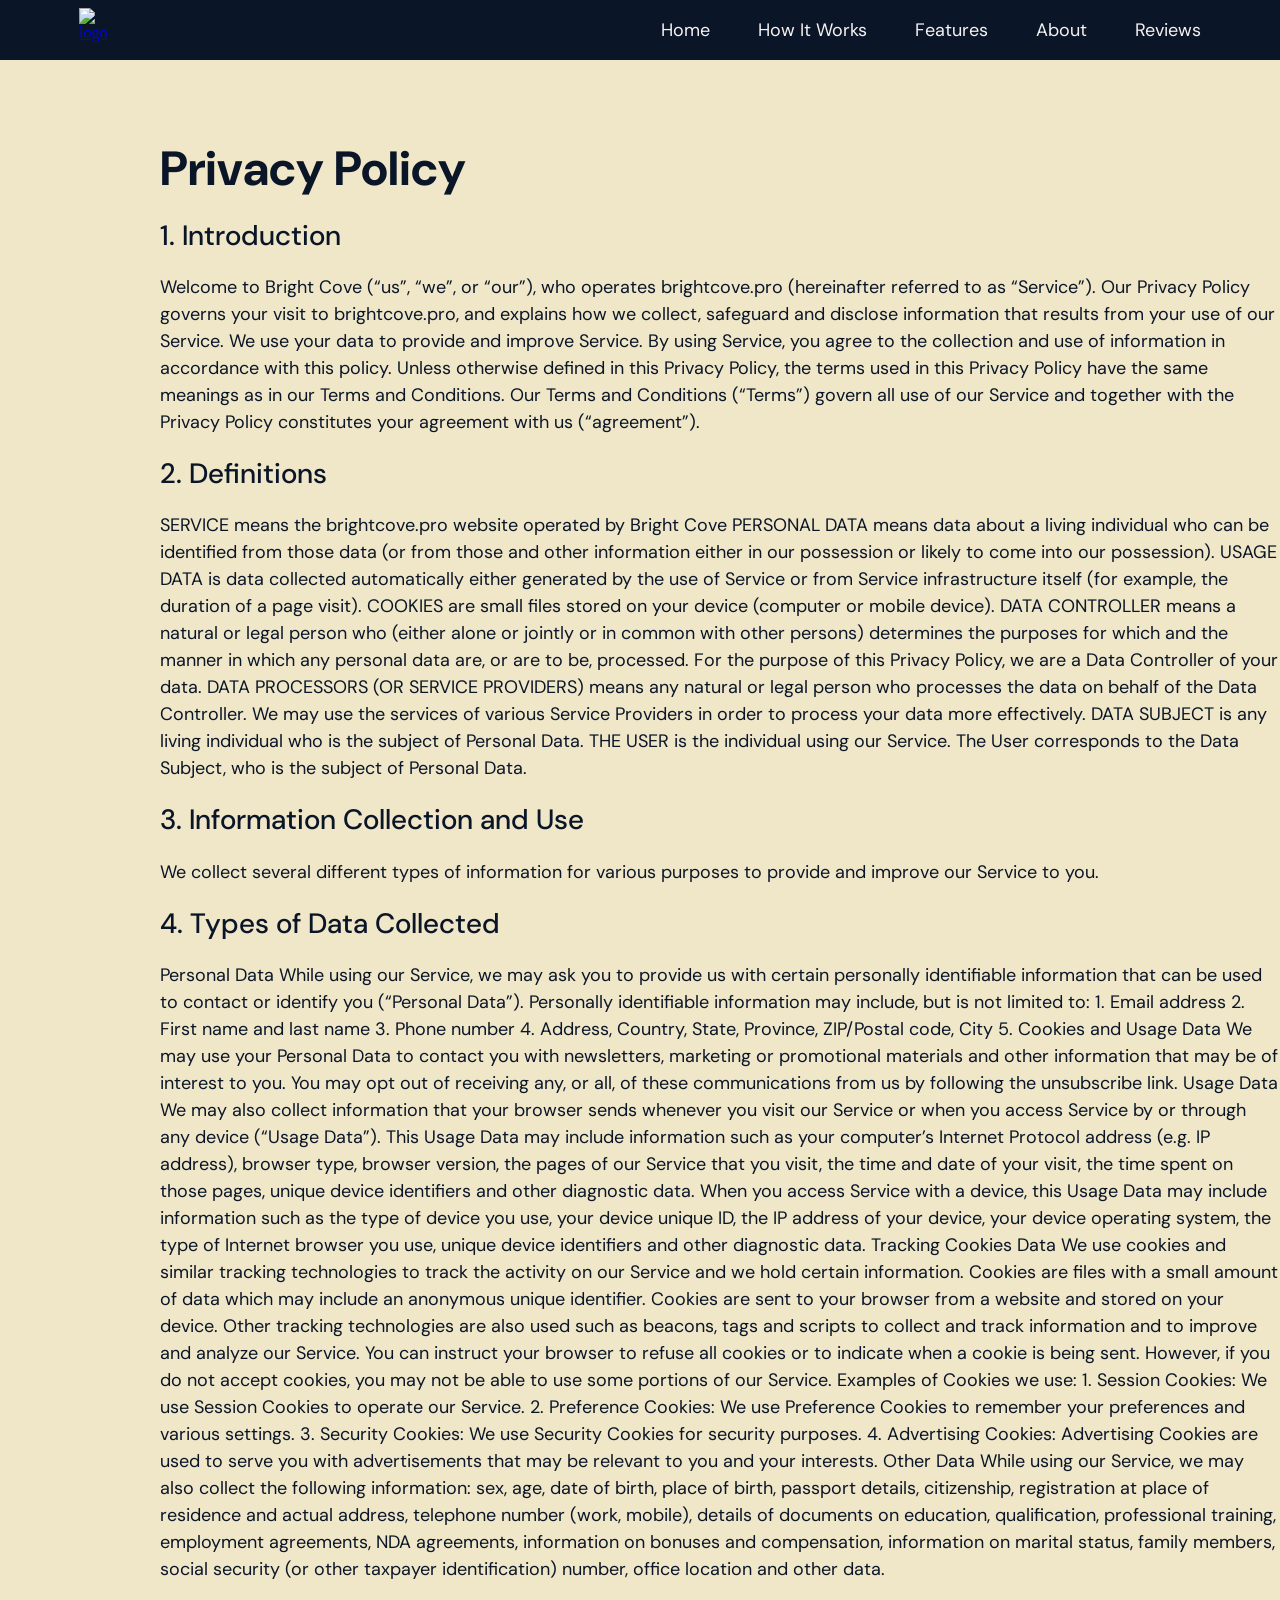
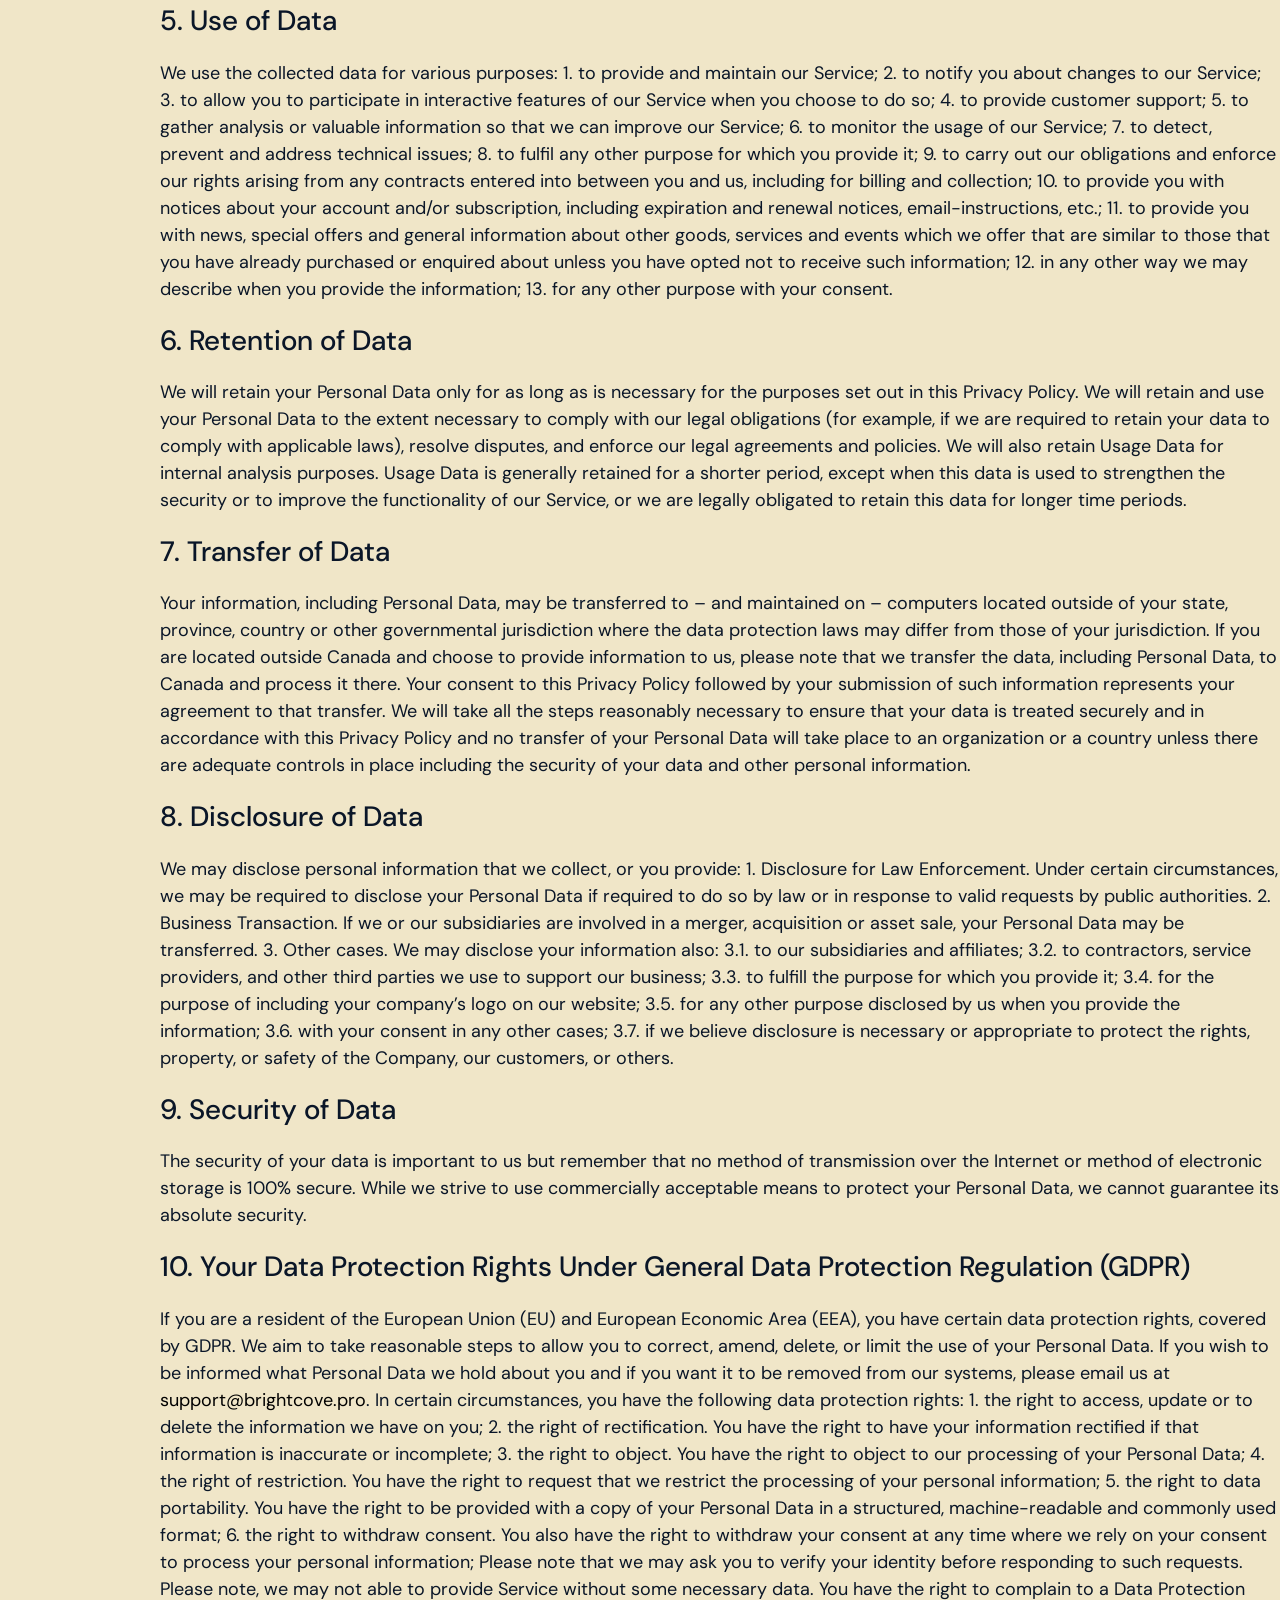
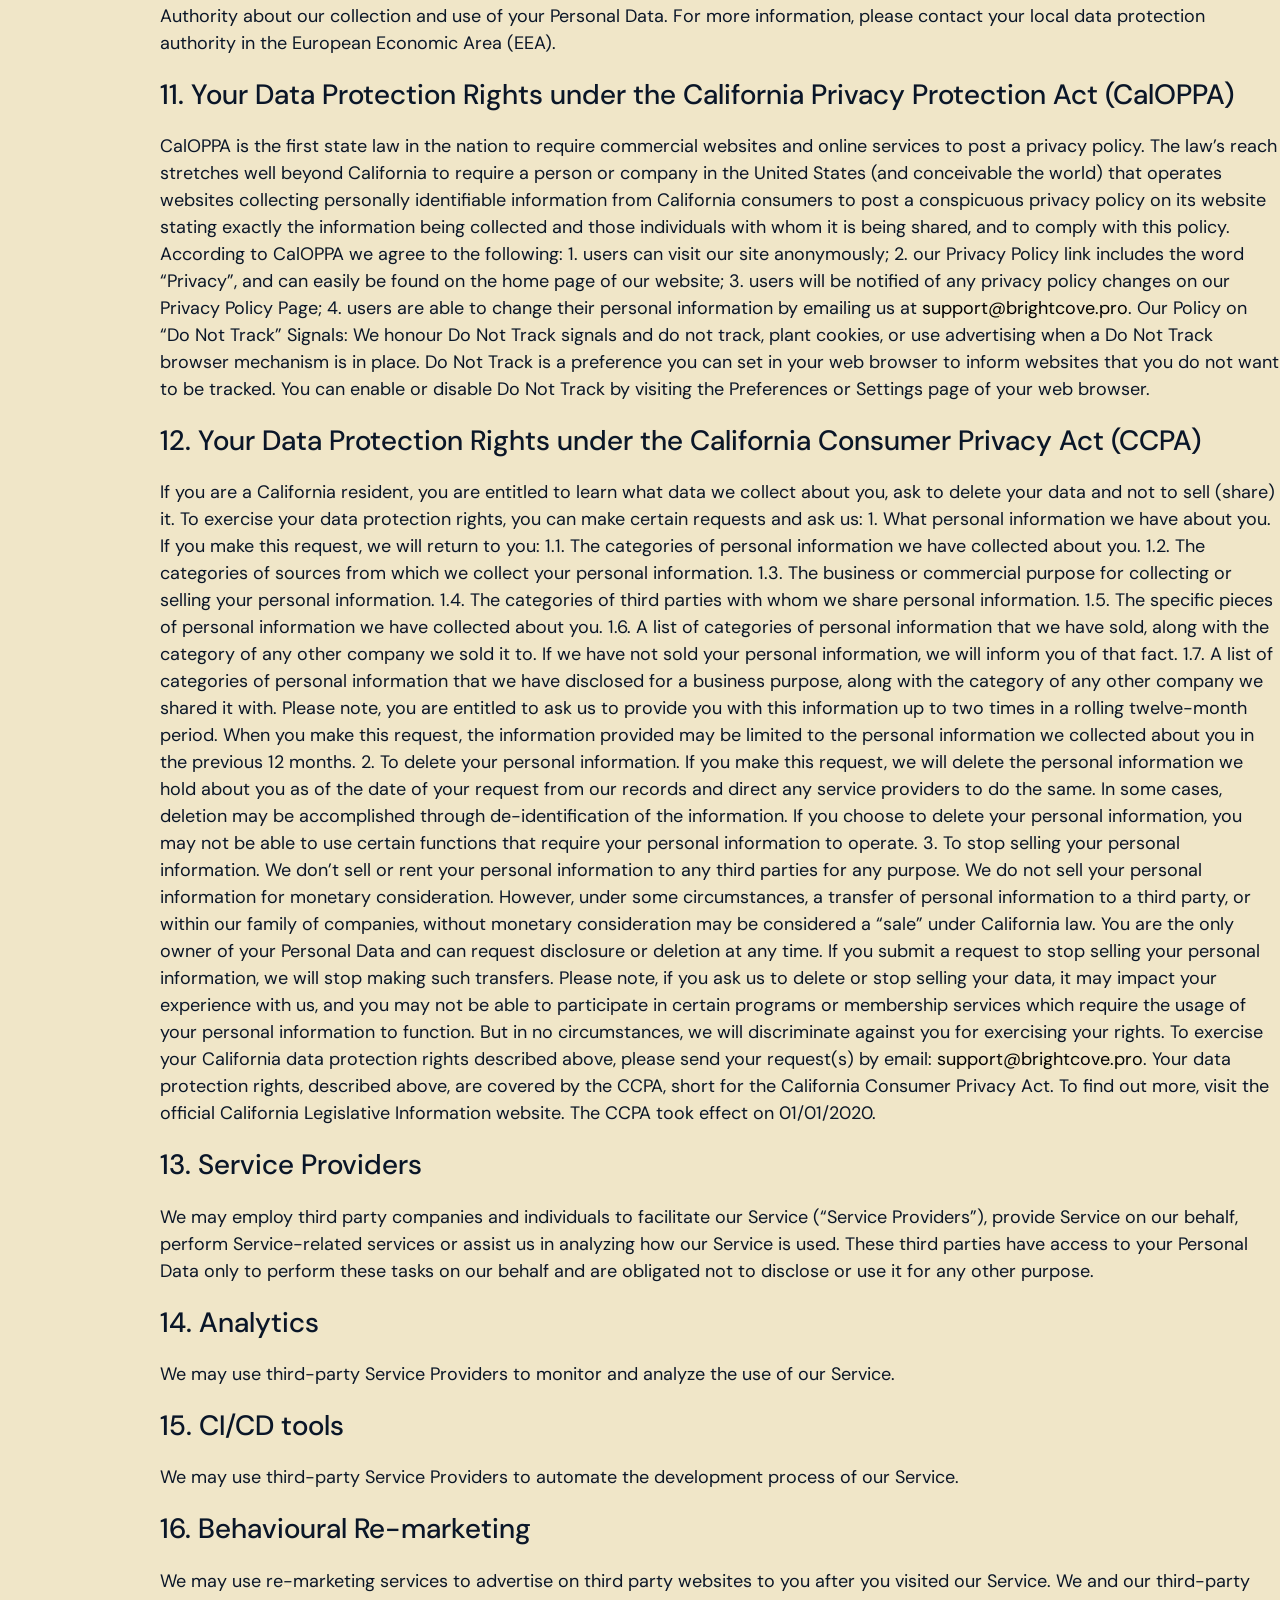
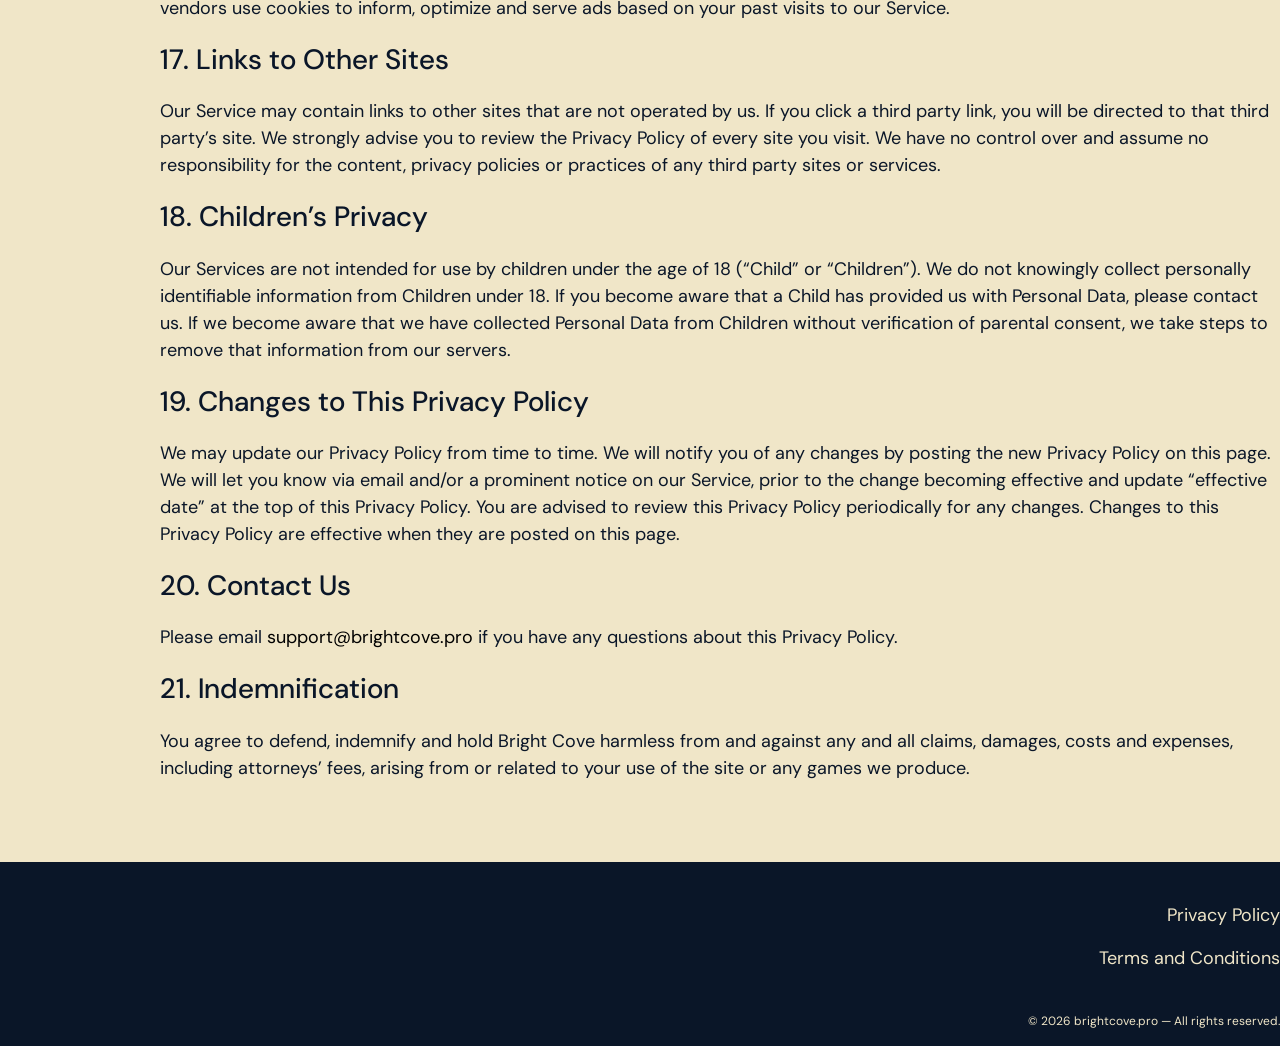
==== policy.html @ b3f01e4d "1" ====
<!doctype html>
<html lang="en">
  <head>
    <meta charset="UTF-8" />
    <meta name="viewport" content="width=device-width, initial-scale=1.0" />

    <title>Privacy Policy</title>
    <link rel="icon" href="img/500x500.png" />

    <link rel="stylesheet" type="text/css" href="slick/slick.css" />
    <link rel="stylesheet" href="css/main.css" />
  </head>

  <body>
    <header class="p-q-header">
      <div class="p-q-header-background"></div>
      <nav class="p-q-navigation">
        <ul class="p-q-navigation-list">
          <li class="p-q-navigation-item">
            <a href="/">
              <img
                class="p-q-title-img p-q-navigation-img"
                alt="logo"
                src="img/Logo (1).png"
                style="width: 44px; height: 44px"
              />
            </a>
          </li>
          <li class="p-q-navigation-item">
            <a href="/" class="p-q-navigation-link">Home</a>
          </li>
          <li class="p-q-navigation-item">
            <a href="/#why" class="p-q-navigation-link">How It Works</a>
          </li>
          <li class="p-q-navigation-item">
            <a href="/#about" class="p-q-navigation-link">Features</a>
          </li>
          <li class="p-q-navigation-item">
            <a href="/#faq" class="p-q-navigation-link">About</a>
          </li>
          <li class="p-q-navigation-item">
            <a href="/#reviews" class="p-q-navigation-link">Reviews</a>
          </li>
        </ul>

        <div class="p-q-header-button-wrapper">
          <a href="/" class="p-q-policy-terms-header-icon-menu">
            <img
              href="/"
              class="p-q-title-img"
              alt="logo"
              src="img/Logo (1).png"
              style="width: 44px; height: 44px"
            />
          </a>

          <button type="button" class="p-q-header-icon-button" data-menu-button>
            <svg
              class="p-q-header-icon p-q-header-icon-menu"
              width="64"
              height="64"
              viewBox="0 0 64 64"
              fill="none"
              xmlns="http://www.w3.org/2000/svg"
            >
              <path
                d="M44 40L20 40"
                stroke="#FCFFFE"
                stroke-width="2"
                stroke-linecap="round"
              />
              <path
                d="M44 32L20 32"
                stroke="#FCFFFE"
                stroke-width="2"
                stroke-linecap="round"
              />
              <path
                d="M44 24L20 24"
                stroke="#FCFFFE"
                stroke-width="2"
                stroke-linecap="round"
              />
            </svg>

            <svg
              class="p-q-header-icon p-q-header-icon-close"
              width="64"
              height="64"
              viewBox="0 0 64 64"
              fill="none"
              xmlns="http://www.w3.org/2000/svg"
            >
              <path
                d="M44 40L20 40"
                stroke="#FCFFFE"
                stroke-width="2"
                stroke-linecap="round"
              />
              <path
                d="M44 32L20 32"
                stroke="#FCFFFE"
                stroke-width="2"
                stroke-linecap="round"
              />
              <path
                d="M44 24L20 24"
                stroke="#FCFFFE"
                stroke-width="2"
                stroke-linecap="round"
              />
            </svg>
          </button>
        </div>
      </nav>
    </header>

    <main>
      <section style="background: #f0e6c8">
        <div class="p-q-policy-terms-container">
          <h1>Privacy Policy</h1>

          <h3>1. Introduction</h3>

          Welcome to <span class="name">Bright Cove</span> (“us”, “we”, or
          “our”), who operates
          <span class="app-domain">brightcove.pro</span> (hereinafter referred
          to as “Service”). Our Privacy Policy governs your visit to
          <span class="app-domain">brightcove.pro</span>, and explains how we
          collect, safeguard and disclose information that results from your use
          of our Service. We use your data to provide and improve Service. By
          using Service, you agree to the collection and use of information in
          accordance with this policy. Unless otherwise defined in this Privacy
          Policy, the terms used in this Privacy Policy have the same meanings
          as in our Terms and Conditions. Our Terms and Conditions (“Terms”)
          govern all use of our Service and together with the Privacy Policy
          constitutes your agreement with us (“agreement”).

          <h3>2. Definitions</h3>

          SERVICE means the
          <span class="app-domain">brightcove.pro</span> website operated by
          <span class="name">Bright Cove</span> PERSONAL DATA means data about a
          living individual who can be identified from those data (or from those
          and other information either in our possession or likely to come into
          our possession). USAGE DATA is data collected automatically either
          generated by the use of Service or from Service infrastructure itself
          (for example, the duration of a page visit). COOKIES are small files
          stored on your device (computer or mobile device). DATA CONTROLLER
          means a natural or legal person who (either alone or jointly or in
          common with other persons) determines the purposes for which and the
          manner in which any personal data are, or are to be, processed. For
          the purpose of this Privacy Policy, we are a Data Controller of your
          data. DATA PROCESSORS (OR SERVICE PROVIDERS) means any natural or
          legal person who processes the data on behalf of the Data Controller.
          We may use the services of various Service Providers in order to
          process your data more effectively. DATA SUBJECT is any living
          individual who is the subject of Personal Data. THE USER is the
          individual using our Service. The User corresponds to the Data
          Subject, who is the subject of Personal Data.

          <h3>3. Information Collection and Use</h3>

          We collect several different types of information for various purposes
          to provide and improve our Service to you.

          <h3>4. Types of Data Collected</h3>

          Personal Data While using our Service, we may ask you to provide us
          with certain personally identifiable information that can be used to
          contact or identify you (“Personal Data”). Personally identifiable
          information may include, but is not limited to: 1. Email address 2.
          First name and last name 3. Phone number 4. Address, Country, State,
          Province, ZIP/Postal code, City 5. Cookies and Usage Data We may use
          your Personal Data to contact you with newsletters, marketing or
          promotional materials and other information that may be of interest to
          you. You may opt out of receiving any, or all, of these communications
          from us by following the unsubscribe link. Usage Data We may also
          collect information that your browser sends whenever you visit our
          Service or when you access Service by or through any device (“Usage
          Data”). This Usage Data may include information such as your
          computer’s Internet Protocol address (e.g. IP address), browser type,
          browser version, the pages of our Service that you visit, the time and
          date of your visit, the time spent on those pages, unique device
          identifiers and other diagnostic data. When you access Service with a
          device, this Usage Data may include information such as the type of
          device you use, your device unique ID, the IP address of your device,
          your device operating system, the type of Internet browser you use,
          unique device identifiers and other diagnostic data. Tracking Cookies
          Data We use cookies and similar tracking technologies to track the
          activity on our Service and we hold certain information. Cookies are
          files with a small amount of data which may include an anonymous
          unique identifier. Cookies are sent to your browser from a website and
          stored on your device. Other tracking technologies are also used such
          as beacons, tags and scripts to collect and track information and to
          improve and analyze our Service. You can instruct your browser to
          refuse all cookies or to indicate when a cookie is being sent.
          However, if you do not accept cookies, you may not be able to use some
          portions of our Service. Examples of Cookies we use: 1. Session
          Cookies: We use Session Cookies to operate our Service. 2. Preference
          Cookies: We use Preference Cookies to remember your preferences and
          various settings. 3. Security Cookies: We use Security Cookies for
          security purposes. 4. Advertising Cookies: Advertising Cookies are
          used to serve you with advertisements that may be relevant to you and
          your interests. Other Data While using our Service, we may also
          collect the following information: sex, age, date of birth, place of
          birth, passport details, citizenship, registration at place of
          residence and actual address, telephone number (work, mobile), details
          of documents on education, qualification, professional training,
          employment agreements, NDA agreements, information on bonuses and
          compensation, information on marital status, family members, social
          security (or other taxpayer identification) number, office location
          and other data.

          <h3>5. Use of Data</h3>

          We use the collected data for various purposes: 1. to provide and
          maintain our Service; 2. to notify you about changes to our Service;
          3. to allow you to participate in interactive features of our Service
          when you choose to do so; 4. to provide customer support; 5. to gather
          analysis or valuable information so that we can improve our Service;
          6. to monitor the usage of our Service; 7. to detect, prevent and
          address technical issues; 8. to fulfil any other purpose for which you
          provide it; 9. to carry out our obligations and enforce our rights
          arising from any contracts entered into between you and us, including
          for billing and collection; 10. to provide you with notices about your
          account and/or subscription, including expiration and renewal notices,
          email-instructions, etc.; 11. to provide you with news, special offers
          and general information about other goods, services and events which
          we offer that are similar to those that you have already purchased or
          enquired about unless you have opted not to receive such information;
          12. in any other way we may describe when you provide the information;
          13. for any other purpose with your consent.

          <h3>6. Retention of Data</h3>

          We will retain your Personal Data only for as long as is necessary for
          the purposes set out in this Privacy Policy. We will retain and use
          your Personal Data to the extent necessary to comply with our legal
          obligations (for example, if we are required to retain your data to
          comply with applicable laws), resolve disputes, and enforce our legal
          agreements and policies. We will also retain Usage Data for internal
          analysis purposes. Usage Data is generally retained for a shorter
          period, except when this data is used to strengthen the security or to
          improve the functionality of our Service, or we are legally obligated
          to retain this data for longer time periods.

          <h3>7. Transfer of Data</h3>

          Your information, including Personal Data, may be transferred to – and
          maintained on – computers located outside of your state, province,
          country or other governmental jurisdiction where the data protection
          laws may differ from those of your jurisdiction. If you are located
          outside Canada and choose to provide information to us, please note
          that we transfer the data, including Personal Data, to Canada and
          process it there. Your consent to this Privacy Policy followed by your
          submission of such information represents your agreement to that
          transfer. We will take all the steps reasonably necessary to ensure
          that your data is treated securely and in accordance with this Privacy
          Policy and no transfer of your Personal Data will take place to an
          organization or a country unless there are adequate controls in place
          including the security of your data and other personal information.

          <h3>8. Disclosure of Data</h3>

          We may disclose personal information that we collect, or you provide:
          1. Disclosure for Law Enforcement. Under certain circumstances, we may
          be required to disclose your Personal Data if required to do so by law
          or in response to valid requests by public authorities. 2. Business
          Transaction. If we or our subsidiaries are involved in a merger,
          acquisition or asset sale, your Personal Data may be transferred. 3.
          Other cases. We may disclose your information also: 3.1. to our
          subsidiaries and affiliates; 3.2. to contractors, service providers,
          and other third parties we use to support our business; 3.3. to
          fulfill the purpose for which you provide it; 3.4. for the purpose of
          including your company’s logo on our website; 3.5. for any other
          purpose disclosed by us when you provide the information; 3.6. with
          your consent in any other cases; 3.7. if we believe disclosure is
          necessary or appropriate to protect the rights, property, or safety of
          the Company, our customers, or others.

          <h3>9. Security of Data</h3>

          The security of your data is important to us but remember that no
          method of transmission over the Internet or method of electronic
          storage is 100% secure. While we strive to use commercially acceptable
          means to protect your Personal Data, we cannot guarantee its absolute
          security.

          <h3>
            10. Your Data Protection Rights Under General Data Protection
            Regulation (GDPR)
          </h3>

          If you are a resident of the European Union (EU) and European Economic
          Area (EEA), you have certain data protection rights, covered by GDPR.
          We aim to take reasonable steps to allow you to correct, amend,
          delete, or limit the use of your Personal Data. If you wish to be
          informed what Personal Data we hold about you and if you want it to be
          removed from our systems, please email us at
          <a href="mailto:support@brightcove.pro"
            ><span class="domain">support@brightcove.pro</span></a
          >. In certain circumstances, you have the following data protection
          rights: 1. the right to access, update or to delete the information we
          have on you; 2. the right of rectification. You have the right to have
          your information rectified if that information is inaccurate or
          incomplete; 3. the right to object. You have the right to object to
          our processing of your Personal Data; 4. the right of restriction. You
          have the right to request that we restrict the processing of your
          personal information; 5. the right to data portability. You have the
          right to be provided with a copy of your Personal Data in a
          structured, machine-readable and commonly used format; 6. the right to
          withdraw consent. You also have the right to withdraw your consent at
          any time where we rely on your consent to process your personal
          information; Please note that we may ask you to verify your identity
          before responding to such requests. Please note, we may not able to
          provide Service without some necessary data. You have the right to
          complain to a Data Protection Authority about our collection and use
          of your Personal Data. For more information, please contact your local
          data protection authority in the European Economic Area (EEA).

          <h3>
            11. Your Data Protection Rights under the California Privacy
            Protection Act (CalOPPA)
          </h3>

          CalOPPA is the first state law in the nation to require commercial
          websites and online services to post a privacy policy. The law’s reach
          stretches well beyond California to require a person or company in the
          United States (and conceivable the world) that operates websites
          collecting personally identifiable information from California
          consumers to post a conspicuous privacy policy on its website stating
          exactly the information being collected and those individuals with
          whom it is being shared, and to comply with this policy. According to
          CalOPPA we agree to the following: 1. users can visit our site
          anonymously; 2. our Privacy Policy link includes the word “Privacy”,
          and can easily be found on the home page of our website; 3. users will
          be notified of any privacy policy changes on our Privacy Policy Page;
          4. users are able to change their personal information by emailing us
          at
          <a href="mailto:support@brightcove.pro"
            ><span class="domain">support@brightcove.pro</span></a
          >. Our Policy on “Do Not Track” Signals: We honour Do Not Track
          signals and do not track, plant cookies, or use advertising when a Do
          Not Track browser mechanism is in place. Do Not Track is a preference
          you can set in your web browser to inform websites that you do not
          want to be tracked. You can enable or disable Do Not Track by visiting
          the Preferences or Settings page of your web browser.

          <h3>
            12. Your Data Protection Rights under the California Consumer
            Privacy Act (CCPA)
          </h3>

          If you are a California resident, you are entitled to learn what data
          we collect about you, ask to delete your data and not to sell (share)
          it. To exercise your data protection rights, you can make certain
          requests and ask us: 1. What personal information we have about you.
          If you make this request, we will return to you: 1.1. The categories
          of personal information we have collected about you. 1.2. The
          categories of sources from which we collect your personal information.
          1.3. The business or commercial purpose for collecting or selling your
          personal information. 1.4. The categories of third parties with whom
          we share personal information. 1.5. The specific pieces of personal
          information we have collected about you. 1.6. A list of categories of
          personal information that we have sold, along with the category of any
          other company we sold it to. If we have not sold your personal
          information, we will inform you of that fact. 1.7. A list of
          categories of personal information that we have disclosed for a
          business purpose, along with the category of any other company we
          shared it with. Please note, you are entitled to ask us to provide you
          with this information up to two times in a rolling twelve-month
          period. When you make this request, the information provided may be
          limited to the personal information we collected about you in the
          previous 12 months. 2. To delete your personal information. If you
          make this request, we will delete the personal information we hold
          about you as of the date of your request from our records and direct
          any service providers to do the same. In some cases, deletion may be
          accomplished through de-identification of the information. If you
          choose to delete your personal information, you may not be able to use
          certain functions that require your personal information to operate.
          3. To stop selling your personal information. We don’t sell or rent
          your personal information to any third parties for any purpose. We do
          not sell your personal information for monetary consideration.
          However, under some circumstances, a transfer of personal information
          to a third party, or within our family of companies, without monetary
          consideration may be considered a “sale” under California law. You are
          the only owner of your Personal Data and can request disclosure or
          deletion at any time. If you submit a request to stop selling your
          personal information, we will stop making such transfers. Please note,
          if you ask us to delete or stop selling your data, it may impact your
          experience with us, and you may not be able to participate in certain
          programs or membership services which require the usage of your
          personal information to function. But in no circumstances, we will
          discriminate against you for exercising your rights. To exercise your
          California data protection rights described above, please send your
          request(s) by email:
          <a href="mailto:support@brightcove.pro"
            ><span class="domain">support@brightcove.pro</span></a
          >. Your data protection rights, described above, are covered by the
          CCPA, short for the California Consumer Privacy Act. To find out more,
          visit the official California Legislative Information website. The
          CCPA took effect on 01/01/2020.

          <h3>13. Service Providers</h3>

          We may employ third party companies and individuals to facilitate our
          Service (“Service Providers”), provide Service on our behalf, perform
          Service-related services or assist us in analyzing how our Service is
          used. These third parties have access to your Personal Data only to
          perform these tasks on our behalf and are obligated not to disclose or
          use it for any other purpose.

          <h3>14. Analytics</h3>

          We may use third-party Service Providers to monitor and analyze the
          use of our Service.

          <h3>15. CI/CD tools</h3>

          We may use third-party Service Providers to automate the development
          process of our Service.

          <h3>16. Behavioural Re-marketing</h3>

          We may use re-marketing services to advertise on third party websites
          to you after you visited our Service. We and our third-party vendors
          use cookies to inform, optimize and serve ads based on your past
          visits to our Service.

          <h3>17. Links to Other Sites</h3>

          Our Service may contain links to other sites that are not operated by
          us. If you click a third party link, you will be directed to that
          third party’s site. We strongly advise you to review the Privacy
          Policy of every site you visit. We have no control over and assume no
          responsibility for the content, privacy policies or practices of any
          third party sites or services.

          <h3>18. Children’s Privacy</h3>

          Our Services are not intended for use by children under the age of 18
          (“Child” or “Children”). We do not knowingly collect personally
          identifiable information from Children under 18. If you become aware
          that a Child has provided us with Personal Data, please contact us. If
          we become aware that we have collected Personal Data from Children
          without verification of parental consent, we take steps to remove that
          information from our servers.

          <h3>19. Changes to This Privacy Policy</h3>

          We may update our Privacy Policy from time to time. We will notify you
          of any changes by posting the new Privacy Policy on this page. We will
          let you know via email and/or a prominent notice on our Service, prior
          to the change becoming effective and update “effective date” at the
          top of this Privacy Policy. You are advised to review this Privacy
          Policy periodically for any changes. Changes to this Privacy Policy
          are effective when they are posted on this page.

          <h3>20. Contact Us</h3>

          Please email
          <a href="mailto:support@brightcove.pro"
            ><span class="domain">support@brightcove.pro</span></a
          >
          if you have any questions about this Privacy Policy.

          <h3>21. Indemnification</h3>

          You agree to defend, indemnify and hold
          <span class="name">Bright Cove</span> harmless from and against any
          and all claims, damages, costs and expenses, including attorneys’
          fees, arising from or related to your use of the site or any games we
          produce.
        </div>
      </section>
    </main>

    <footer class="p-q-footer" style="margin: auto; background: #0a1628">
      <div class="p-q-footer-container">
        <div class="p-q-footer-wrapper">
          <a class="p-q-footer-text" href="/policy.html">Privacy Policy</a>
          <a class="p-q-footer-text" href="/terms.html"
            >Terms and Conditions
          </a>
        </div>
        <p class="p-q-footer-copyright">
          © 2026 brightcove.pro — All rights reserved.
        </p>
      </div>
    </footer>
    <script src="js/mobile-menu.js"></script>
  </body>
</html>
---- css/main.css ----
@import url("https://fonts.googleapis.com/css2?family=DM+Sans:ital,opsz,wght@0,9..40,100..1000;1,9..40,100..1000&display=swap");

*,
*::before,
*::after {
  box-sizing: border-box;
}
html {
  scroll-behavior: smooth;
}

body {
  margin: 0;
  background: #0a1628;

  color: #f0e6c8;
}

h1,
h2,
h3,
h4,
h5,
h6,
p {
  margin: 0;
}

ul,
ol {
  margin: 0;
  padding: 0;
  list-style: none;
}
dl,
dt,
dd {
  margin: 0;
  padding: 0;
}
img {
  display: block;
  height: auto;
}
figure {
  margin: 0;
  padding: 0;
  border: 0;
}
.list {
  list-style: none;
}

button,
a {
  cursor: pointer;
}

.button:hover {
  scale: 120%;
}

.p-q-header.is-open .p-q-header-background {
  left: 0;
}
.p-q-header-button-wrapper {
  margin-left: auto;
}
.p-q-header-icon {
  display: none;
}

.p-q-header-icon-button {
  display: -webkit-box;
  display: -ms-flexbox;
  display: flex;
  background-color: transparent;
  border: none;
  border-radius: 50%;
}
.p-q-navigation-list.is-open {
  right: 0;
}
.p-q-header-icon-menu {
  display: block;
}

.p-q-header-icon-button.is-open .p-q-header-icon-menu {
  display: none;
}

.p-q-header-icon-button.is-open .p-q-header-icon-close {
  display: block;
}

.p-q-header {
  position: fixed;
  width: 100%;
  z-index: 5;
  transition: background-color 0.3s ease;
  background: transparent;
  display: flex;
  height: 80px;
  background: #0a1628;
}

.p-q-header-background {
  position: absolute;
  top: 0;
  right: 0;
  bottom: 0;
  left: 100%;
  z-index: -1;
  transition: left 0.3s ease;
  background: #0a1628;
}
.p-q-header.is-open .p-q-header-background {
  left: 0;
}
.p-q-header-button-wrapper {
  margin-right: auto;
  display: flex;
  align-items: center;
  justify-content: space-between;
}

.p-q-header-icon-menu {
  display: block;
}

.p-q-header-icon-button.is-open .p-q-header-icon-menu {
  display: none;
}

.p-q-header-icon-button.is-open .p-q-header-icon-close {
  display: block;
}

.p-q-navigation {
  display: -ms-flexbox;
  -webkit-box-orient: vertical;
  -webkit-box-direction: normal;
  -ms-flex-direction: column;
  flex-direction: column;
  -webkit-box-align: center;
  -ms-flex-align: center;
  align-items: center;
  -webkit-box-flex: 1;
  -ms-flex: 1;
  flex: 1;
  padding: 8px 16px;
  position: relative;
}

.p-q-navigation-list {
  display: flex;
  flex-direction: column;
  align-items: center;
  position: absolute;
  top: 100%;
  right: -100%;
  width: 100%;
  height: auto;
  transition: 0.3s;
  z-index: 999;

  border-radius: 16px;

  padding-top: 16px;
  padding-bottom: 60px;

  gap: 28px;
  background: #0a1628;
}

.p-q-navigation-list.is-open {
  right: 0;
}

.p-q-navigation-link {
  transition: all 0.3s ease-in-out;
  text-decoration: none;
  color: #f6f2f2;
  font-family: DM Sans;
  font-weight: 500;
  font-style: Medium;
  font-size: 24px;
  leading-trim: NONE;
  line-height: 130%;
  letter-spacing: 0%;
}

.p-q-navigation-link:hover,
.p-q-navigatioт-link:focus {
  color: #a8ff78;
}

.p-q-header.is-open {
  background-color: transparent;
}

.p-q-navigation-img {
  display: none;
}

@media screen and (min-width: 1206px) {
  .p-q-navigation-img {
    display: block;
    margin-right: 490px;
  }
  .p-q-policy-terms-header-icon-menu {
    display: none;
  }
  .p-q-header-button-wrapper {
    display: none;
  }
  .p-q-header {
    width: 100%;
    height: 60px;
    padding: 0;
    display: flex;
    align-items: center;
    justify-content: center;
    z-index: 1000;
  }

  .p-q-header-icon-button {
    display: none;
  }
  .p-q-navigation {
    display: flex;
    flex-direction: row;
    flex: 1;
    padding: 0;
    width: 1440px;
    padding: 0 0px;
    margin: auto;
  }

  .p-q-navigation-list {
    background-color: transparent;
    flex-direction: row;
    display: flex;
    position: static;
    width: 1440px;
    margin: auto;
    padding-block: 0;
    flex: 1;
    gap: 48px;
    height: 0px;
    display: flex;
    justify-content: center;
    align-items: center;
    justify-content: center;
    padding: 0;
  }

  .p-q-navigation-link {
    font-family: DM Sans;
    font-weight: 400;
    font-style: Regular;
    font-size: 18px;
    leading-trim: NONE;
    line-height: 150%;
    letter-spacing: 0%;
  }

  .p-q-navigation-item-desk {
    display: none;
  }
}
.p-q-home {
  width: 375px;

  background-repeat: no-repeat;
  background-size: cover;
  background-position: top;
  background-image: url("/img/Hero.png");

  margin: auto;
}
.p-q-home-container {
  width: 375px;
  height: 812px;
  padding: 100px 16px 0px;
  margin: auto;
}

.p-q-home-title {
  font-family: DM Sans;
  font-weight: 700;
  font-style: Bold;
  font-size: 56px;
  leading-trim: NONE;
  line-height: 120%;
  letter-spacing: 0%;
  color: #a8ff78;
}

.p-q-home-text {
  font-family: DM Sans;
  font-weight: 500;
  font-style: Medium;
  font-size: 24px;
  leading-trim: NONE;
  line-height: 130%;
  letter-spacing: 0%;

  padding: 16px 0 48px;
}
.p-q-home-text-two {
  font-family: "DM Sans", sans-serif;
  font-weight: 400;
  font-style: Regular;
  font-size: 16px;
  leading-trim: NONE;
  line-height: 150%;
  letter-spacing: 0%;

  padding-bottom: 266px;
}
.p-q-home-link {
  width: 256px;
  margin: auto;
  transition: all 0.3s ease-in-out;
}

.p-q-home-link:hover {
  transform: scale(1.1);
}

@media screen and (min-width: 1206px) {
  .p-q-home {
    width: auto;

    background-repeat: no-repeat;
    background-size: cover;
    background-position: top;
    background-image: url("/img/Hero\ \(1\).png");

    margin: auto;
  }

  .p-q-home-container {
    width: 1440px;
    height: 693px;
    padding: 139px 160px 0px;
    margin: auto;
  }

  .p-q-home-title {
    font-family: DM Sans;
    font-weight: 700;
    font-style: Bold;
    font-size: 72px;
    leading-trim: NONE;
    line-height: 120%;
    letter-spacing: 0%;
  }

  .p-q-home-text {
    font-family: DM Sans;
    font-weight: 500;
    font-style: Medium;
    font-size: 28px;
    leading-trim: NONE;
    line-height: 130%;
    letter-spacing: 0%;
    width: 534px;
    padding: 32px 0 96px;
  }
  .p-q-home-text-two {
    font-family: "DM Sans", sans-serif;
    font-weight: 400;
    font-style: Regular;
    font-size: 18px;
    leading-trim: NONE;
    line-height: 150%;
    letter-spacing: 0%;
    width: 448px;
    padding-bottom: 48px;
  }
  .p-q-home-link {
    margin: 0;
    transition: all 0.3s ease-in-out;
  }
}

.p-q-about-container {
  width: 375px;
  height: 1200px;
  background-repeat: no-repeat;
  background-size: cover;
  background-position: top;
  background-image: url("/img/Features.png");
  padding: 60px 16px 0px;
  margin: auto;
}
.p-q-about-title {
  font-family: DM Sans;
  font-weight: 700;
  font-style: Bold;
  font-size: 36px;
  leading-trim: NONE;
  line-height: 120%;
  letter-spacing: 0%;
}
.p-q-about-list {
  display: flex;
  flex-direction: column;
  gap: 24px;
  padding: 64px 16px 0;
}
.p-q-about-list-two {
  padding-top: 227px;
}
.p-q-about-text {
  font-family: DM Sans;
  font-weight: 500;
  font-style: Medium;
  font-size: 20px;
  leading-trim: NONE;
  line-height: 150%;
  letter-spacing: 0%;
  color: #a8ff78;
}

.p-q-about-text-bold {
  font-family: DM Sans;
  font-weight: 400;
  font-style: Regular;
  font-size: 18px;
  leading-trim: NONE;
  line-height: 150%;
  letter-spacing: 0%;

  padding-top: 8px;
}

@media screen and (min-width: 1206px) {
  .p-q-about-container {
    width: 1440px;
    height: 848px;
    padding: 80px 160px;
    background-image: url("/img/Features\ \(1\).png");
  }
  .p-q-about-title {
    font-family: DM Sans;
    font-weight: 700;
    font-style: Bold;
    font-size: 48px;
    leading-trim: NONE;
    line-height: 120%;
    letter-spacing: 0%;
  }
  .p-q-about-list {
    gap: 24px;
    padding: 80px 0 0;
    width: 528px;
    margin: 0 16px;
  }
  .p-q-about-list-two {
    padding-top: 77px;
    margin: 0 0 0 576px;
  }
  .p-q-about-text {
    font-family: DM Sans;
    font-weight: 500;
    font-style: Medium;
    font-size: 20px;
    leading-trim: NONE;
    line-height: 150%;
    letter-spacing: 0%;
  }

  .p-q-about-text-bold {
    font-family: DM Sans;
    font-weight: 400;
    font-style: Regular;
    font-size: 18px;
    leading-trim: NONE;
    line-height: 150%;
    letter-spacing: 0%;

    padding-top: 8px;
  }
}

.p-q-why-container {
  width: 375px;
  margin: auto;
  padding: 60px 16px;
}
.p-q-why-list {
  padding-top: 48px;
  display: flex;
  flex-direction: column;
  gap: 16px;
}
.p-q-why-item {
  display: flex;
  flex-direction: column;
  gap: 8px;
  background: #1b4f72;
  width: 343px;
  gap: 8px;
  border-radius: 16px;
  padding: 16px 0;
}

.p-q-why-text-bold {
  width: 343px;
}
.p-q-why-text {
  font-family: DM Sans;
  font-weight: 500;
  font-style: Medium;
  font-size: 18px;
  leading-trim: NONE;
  line-height: 150%;
  letter-spacing: 0%;
  color: #a8ff78;
  padding: 0 16px;
}
.p-q-why-text span {
  font-family: DM Sans;
  font-weight: 500;
  font-style: Medium;
  font-size: 18px;
  leading-trim: NONE;
  line-height: 150%;
  letter-spacing: 0%;
  color: #a8ff78;
  font-family: DM Sans;
  font-weight: 500;
  font-style: Medium;
  font-size: 24px;
  leading-trim: NONE;
  line-height: 130%;
  letter-spacing: 0%;
  padding-right: 8px;
}
.p-q-why-text-two {
  font-family: DM Sans;
  font-weight: 400;
  font-style: Regular;
  font-size: 16px;
  leading-trim: NONE;
  line-height: 150%;
  letter-spacing: 0%;
  padding: 0 16px;
}

@media screen and (min-width: 1206px) {
  .p-q-why-container {
    width: 1440px;

    padding: 80px 160px;
  }
  .p-q-why-list {
    padding-top: 64px;
    flex-direction: row;
    gap: 32px;
  }
  .p-q-why-item {
    width: 352px;

    gap: 8px;
    border-radius: 16px;
  }

  .p-q-why-text-bold {
    width: 352px;
  }
  .p-q-why-text {
    font-family: DM Sans;
    font-weight: 500;
    font-style: Medium;
    font-size: 20px;
    leading-trim: NONE;
    line-height: 150%;
    letter-spacing: 0%;
  }
  .p-q-why-text span {
    font-family: DM Sans;
    font-weight: 500;
    font-style: Medium;
    font-size: 28px;
    leading-trim: NONE;
    line-height: 130%;
    letter-spacing: 0%;
  }
  .p-q-why-text-two {
    font-family: DM Sans;
    font-weight: 400;
    font-style: Regular;
    font-size: 18px;
    leading-trim: NONE;
    line-height: 150%;
    letter-spacing: 0%;
  }
}

.p-q-reviews {
  background: #1b4f72;
}
.p-q-reviews-container {
  margin: auto;
  padding: 60px 16px;
  width: 375px;
}
.p-q-reviews-list {
  padding-top: 64px;
}

.p-q-reviews-item {
  margin: 0 8px auto;
  background: #0a1628;
  width: 300px;

  border-radius: 16px;
  padding: 16px;
}

.p-q-reviews-img {
  height: 15px;
}
.p-q-reviews-text-bold {
  font-family: DM Sans;
  font-weight: 400;
  font-style: Regular;
  font-size: 16px;
  leading-trim: NONE;
  line-height: 150%;
  letter-spacing: 0%;

  padding: 16px 0;
}

.p-q-reviews-text {
  font-family: DM Sans;
  font-weight: 500;
  font-style: Medium;
  font-size: 18px;
  leading-trim: NONE;
  line-height: 150%;
  letter-spacing: 0%;
  text-align: right;

  color: #57e8c4;
}

@media screen and (min-width: 1206px) {
  .p-q-reviews-container {
    margin: auto;
    padding: 80px 160px;
    width: 1440px;
  }
  .p-q-reviews-list {
    padding-top: 64px;
  }
  .p-q-reviews-img {
    height: 18px;
  }
  .p-q-reviews-item {
    margin: 0 16px auto;
    width: 352px;
    height: 232px;

    border-radius: 16px;
    padding: 16px;
  }

  .p-q-reviews-text-bold {
    font-family: DM Sans;
    font-weight: 400;
    font-style: Regular;
    font-size: 18px;
    leading-trim: NONE;
    line-height: 150%;
    letter-spacing: 0%;
    padding: 0;
    height: 108px;
    margin: 18px 0;
  }

  .p-q-reviews-text {
    font-family: DM Sans;
    font-weight: 500;
    font-style: Medium;
    font-size: 20px;
    leading-trim: NONE;
    line-height: 150%;
    letter-spacing: 0%;
    text-align: right;
  }
}

.p-q-faq-container {
  padding: 60px 16px;
  width: 375px;
  height: 622px;
  margin: auto;
  background-repeat: no-repeat;
  background-size: cover;
  background-position: top;
  background-image: url("/img/About.png");
}

.p-q-faq-item {
  font-family: DM Sans;
  font-weight: 400;
  font-style: Regular;
  font-size: 16px;
  leading-trim: NONE;
  line-height: 150%;
  letter-spacing: 0%;
  padding-top: 48px;
}

@media screen and (min-width: 1206px) {
  .p-q-faq-container {
    padding: 80px 160px;
    width: 1440px;
    height: 444px;
    margin: auto;
    background-repeat: no-repeat;
    /* background-size: cover; */
    background-position: top;
    background-image: url("/img/About\ \(1\).png");
  }

  .p-q-faq-item {
    font-family: DM Sans;
    font-weight: 400;
    font-style: Regular;
    font-size: 18px;
    leading-trim: NONE;
    line-height: 150%;
    letter-spacing: 0%;
    width: 544px;
    padding-top: 64px;
  }
}
.p-q-policy-terms-container {
  padding: 120px 16px 40px;
  width: 375px;
  margin: auto;
  color: #0a1628;
  font-family: DM Sans;
  font-weight: 400;
  font-style: Regular;
  font-size: 16px;
  leading-trim: NONE;
  line-height: 150%;
  letter-spacing: 0%;
}

.p-q-policy-terms-container h1 {
  margin-bottom: 20px;
  font-family: DM Sans;
  font-weight: 700;
  font-style: Bold;
  font-size: 36px;
  leading-trim: NONE;
  line-height: 120%;
  letter-spacing: 0%;
}
.p-q-policy-terms-container h3 {
  margin: 20px 0;
  font-family: DM Sans;
  font-weight: 500;
  font-style: Medium;
  font-size: 24px;
  leading-trim: NONE;
  line-height: 130%;
  letter-spacing: 0%;
}

.p-q-policy-terms-container ul {
  list-style-type: disc;
  margin-left: 20px;
}
.p-q-policy-terms-container a {
  text-decoration: none;
  color: #000000;
}

@media screen and (min-width: 1206px) {
  .p-q-policy-terms-container {
    padding: 140px 160px 80px;
    width: 1440px;
    font-family: "DM Sans", sans-serif;
    font-weight: 400;
    font-style: Regular;
    font-size: 18px;
    leading-trim: NONE;
    line-height: 150%;
    letter-spacing: 0%;
  }
  .p-q-policy-terms-container h1 {
    font-family: DM Sans;
    font-weight: 700;
    font-style: Bold;
    font-size: 48px;
    leading-trim: NONE;
    line-height: 120%;
    letter-spacing: 0%;
  }
  .p-q-policy-terms-container h3 {
    font-family: "DM Sans", sans-serif;
    font-weight: 500;
    font-style: Medium;
    font-size: 28px;
    leading-trim: NONE;
    line-height: 130%;
    letter-spacing: 0%;
  }
}

.p-q-footer-container {
  width: 375px;
  padding: 40px 16px 16px;
  margin: auto;
  display: flex;
  flex-direction: column;

  gap: 40px;
}

.p-q-footer-wrapper {
  display: flex;
  flex-direction: column;
  gap: 16px;
}

.p-q-footer-text {
  text-decoration: none;
  color: inherit;
  font-family: "DM Sans", sans-serif;
  font-weight: 400;
  font-style: Regular;
  font-size: 16px;
  leading-trim: NONE;
  line-height: 150%;
  letter-spacing: 0%;
  text-align: center;
}

.p-q-footer-copyright {
  font-family: "DM Sans", sans-serif;
  font-weight: 400;
  font-style: Regular;
  font-size: 11px;
  leading-trim: NONE;
  line-height: 150%;
  letter-spacing: 0%;
  text-align: center;
}

@media screen and (min-width: 1206px) {
  .p-q-footer-container {
    width: 1440px;
    padding: 40px 160px 16px;
    gap: 40px;
  }

  .p-q-footer-text {
    font-family: DM Sans;
    font-weight: 400;
    font-style: Regular;
    font-size: 18px;
    leading-trim: NONE;
    line-height: 150%;
    letter-spacing: 0%;
    text-align: right;
  }

  .p-q-footer-copyright {
    font-family: "DM Sans", sans-serif;
    font-weight: 400;
    font-style: Regular;
    font-size: 12px;
    leading-trim: NONE;
    line-height: 150%;
    letter-spacing: 0%;
    text-align: right;
  }
}
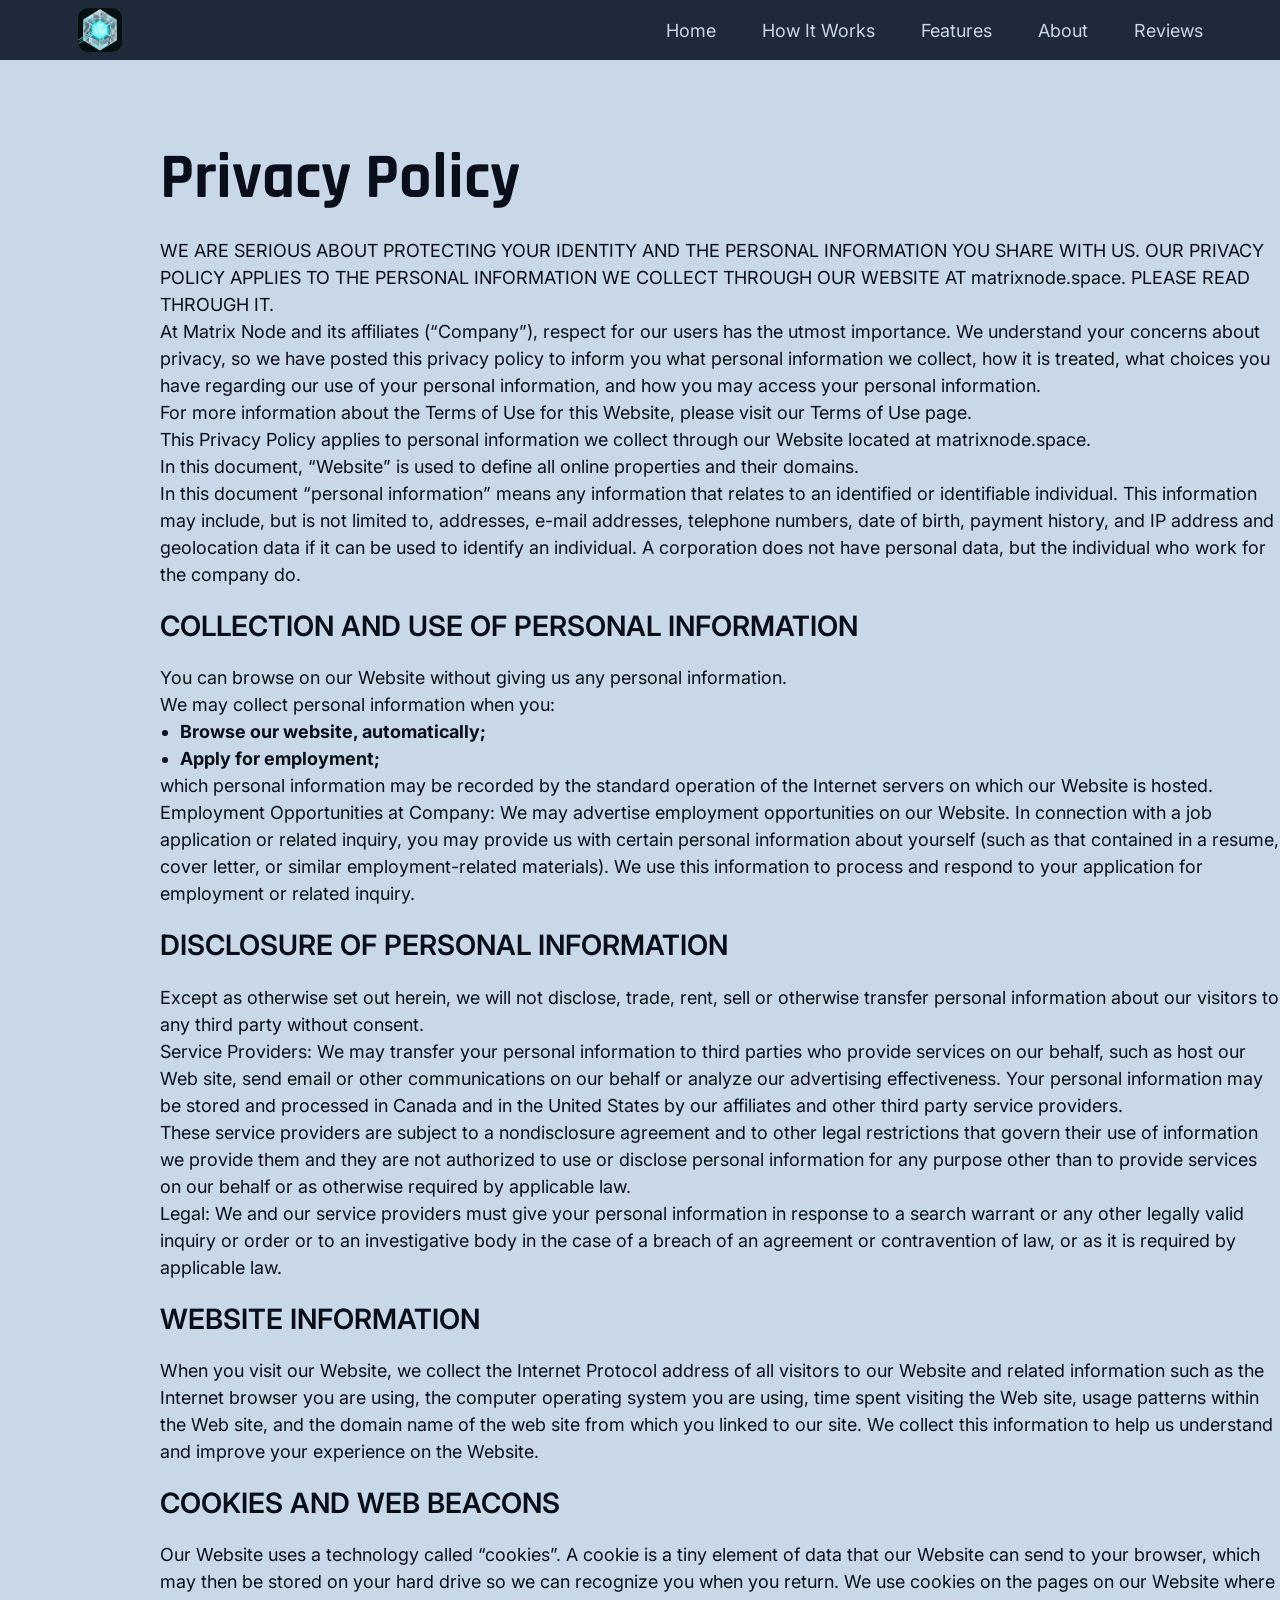
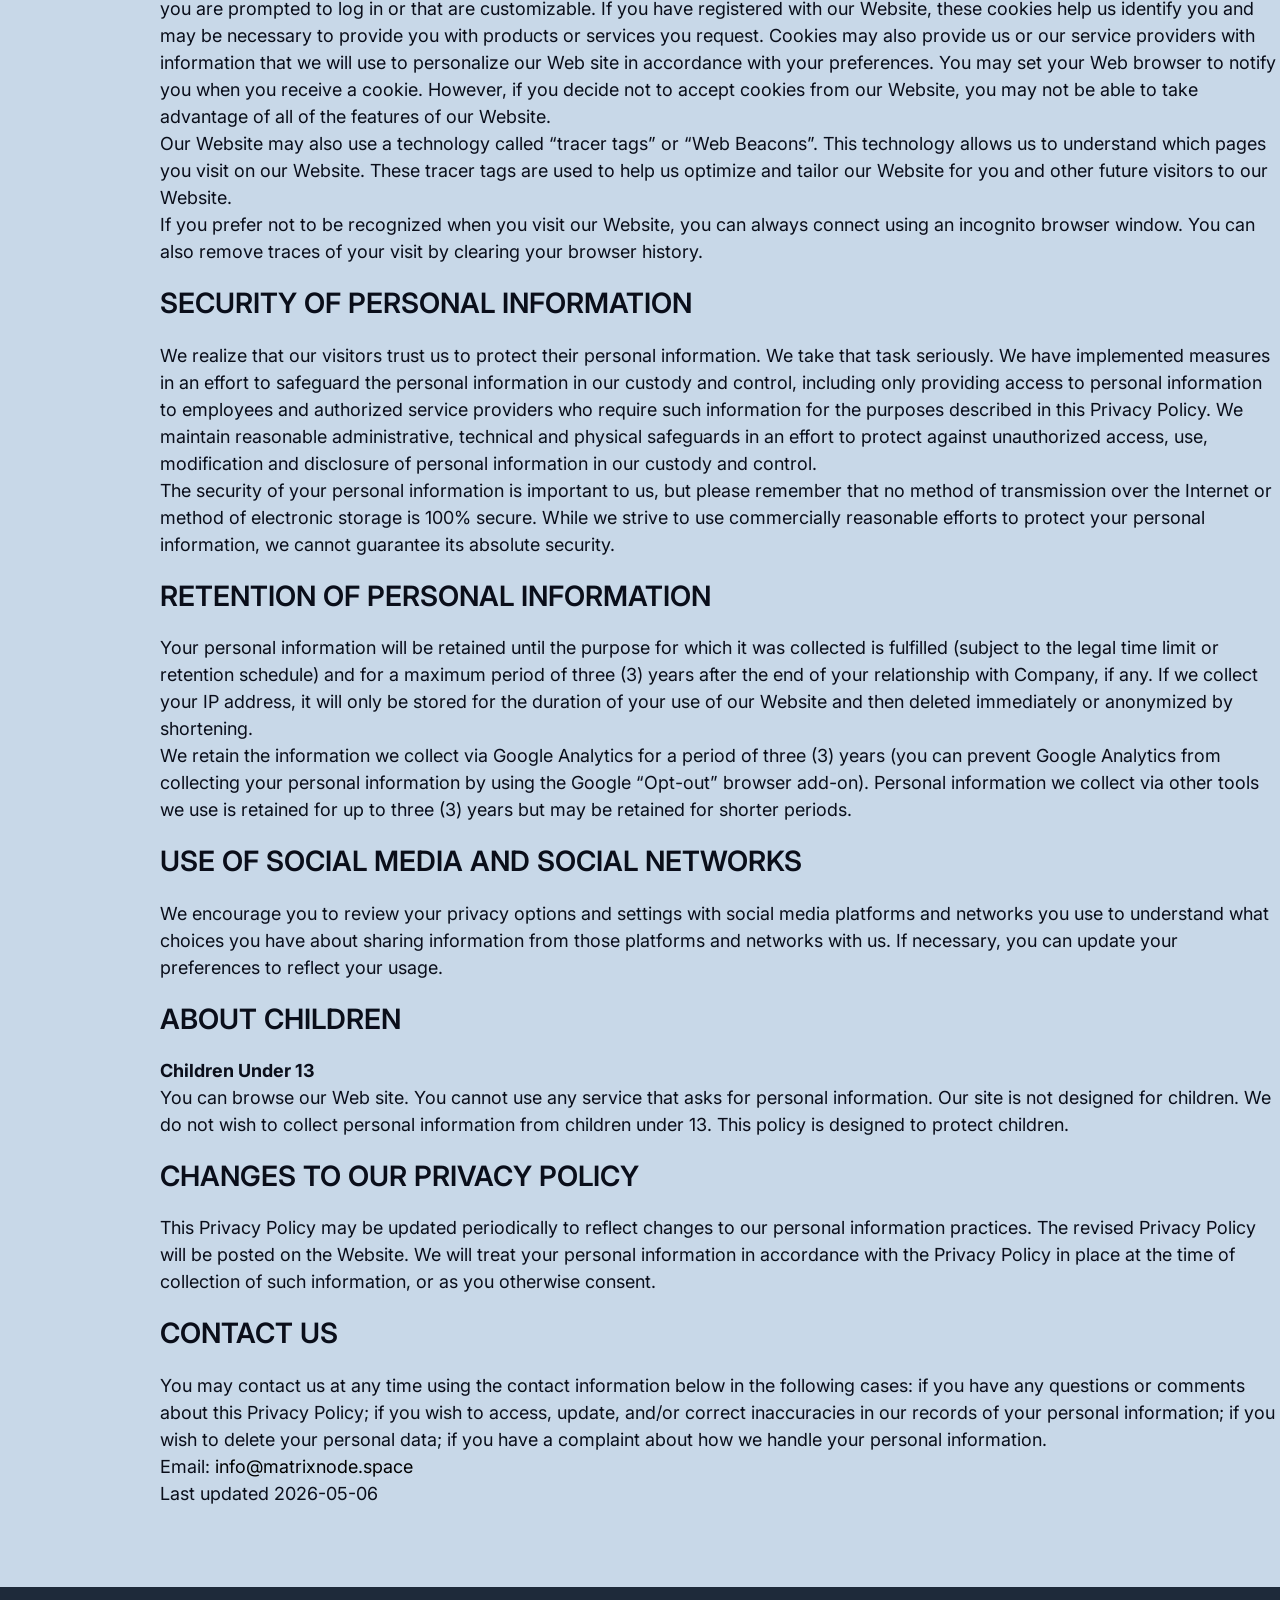
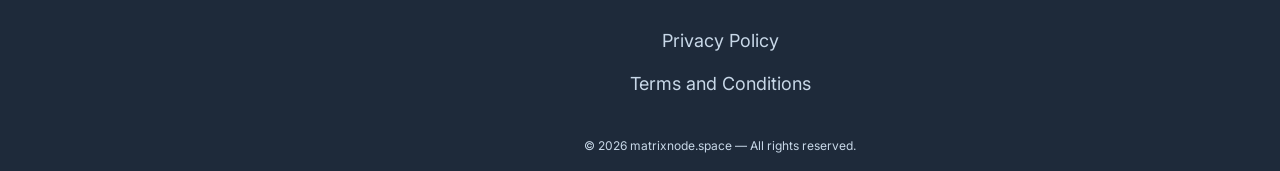
==== commit acb8455b: "2" ====
--- a/policy.html
+++ b/policy.html
@@ -12,51 +12,51 @@
   </head>
 
   <body>
-    <header class="p-q-header">
-      <div class="p-q-header-background"></div>
-      <nav class="p-q-navigation">
-        <ul class="p-q-navigation-list">
-          <li class="p-q-navigation-item">
+    <header class="p-e-header">
+      <div class="p-e-header-background"></div>
+      <nav class="p-e-navigation">
+        <ul class="p-e-navigation-list">
+          <li class="p-e-navigation-item">
             <a href="/">
               <img
-                class="p-q-title-img p-q-navigation-img"
+                class="p-e-title-img p-e-navigation-img"
                 alt="logo"
-                src="img/Logo (1).png"
-                style="width: 44px; height: 44px"
+                src="img/500x500.png"
+                style="width: 44px; height: 44px; border-radius: 10px"
               />
             </a>
           </li>
-          <li class="p-q-navigation-item">
-            <a href="/" class="p-q-navigation-link">Home</a>
-          </li>
-          <li class="p-q-navigation-item">
-            <a href="/#why" class="p-q-navigation-link">How It Works</a>
-          </li>
-          <li class="p-q-navigation-item">
-            <a href="/#about" class="p-q-navigation-link">Features</a>
-          </li>
-          <li class="p-q-navigation-item">
-            <a href="/#faq" class="p-q-navigation-link">About</a>
-          </li>
-          <li class="p-q-navigation-item">
-            <a href="/#reviews" class="p-q-navigation-link">Reviews</a>
+          <li class="p-e-navigation-item">
+            <a href="/" class="p-e-navigation-link">Home</a>
+          </li>
+          <li class="p-e-navigation-item">
+            <a href="/#why" class="p-e-navigation-link">How It Works</a>
+          </li>
+          <li class="p-e-navigation-item">
+            <a href="/#about" class="p-e-navigation-link">Features</a>
+          </li>
+          <li class="p-e-navigation-item">
+            <a href="/#faq" class="p-e-navigation-link">About</a>
+          </li>
+          <li class="p-e-navigation-item">
+            <a href="/#reviews" class="p-e-navigation-link">Reviews</a>
           </li>
         </ul>
 
-        <div class="p-q-header-button-wrapper">
-          <a href="/" class="p-q-policy-terms-header-icon-menu">
+        <div class="p-e-header-button-wrapper">
+          <a href="/" class="p-e-policy-terms-header-icon-menu">
             <img
               href="/"
-              class="p-q-title-img"
+              class="p-e-title-img"
               alt="logo"
-              src="img/Logo (1).png"
-              style="width: 44px; height: 44px"
+              src="img/500x500.png"
+              style="width: 44px; height: 44px; border-radius: 10px"
             />
           </a>
 
-          <button type="button" class="p-q-header-icon-button" data-menu-button>
+          <button type="button" class="p-e-header-icon-button" data-menu-button>
             <svg
-              class="p-q-header-icon p-q-header-icon-menu"
+              class="p-e-header-icon p-e-header-icon-menu"
               width="64"
               height="64"
               viewBox="0 0 64 64"
@@ -65,26 +65,26 @@
             >
               <path
                 d="M44 40L20 40"
-                stroke="#FCFFFE"
+                stroke="#C8D8E8"
                 stroke-width="2"
                 stroke-linecap="round"
               />
               <path
                 d="M44 32L20 32"
-                stroke="#FCFFFE"
+                stroke="#C8D8E8"
                 stroke-width="2"
                 stroke-linecap="round"
               />
               <path
                 d="M44 24L20 24"
-                stroke="#FCFFFE"
+                stroke="#C8D8E8"
                 stroke-width="2"
                 stroke-linecap="round"
               />
             </svg>
 
             <svg
-              class="p-q-header-icon p-q-header-icon-close"
+              class="p-e-header-icon p-e-header-icon-close"
               width="64"
               height="64"
               viewBox="0 0 64 64"
@@ -93,19 +93,19 @@
             >
               <path
                 d="M44 40L20 40"
-                stroke="#FCFFFE"
+                stroke="#C8D8E8"
                 stroke-width="2"
                 stroke-linecap="round"
               />
               <path
                 d="M44 32L20 32"
-                stroke="#FCFFFE"
+                stroke="#C8D8E8"
                 stroke-width="2"
                 stroke-linecap="round"
               />
               <path
                 d="M44 24L20 24"
-                stroke="#FCFFFE"
+                stroke="#C8D8E8"
                 stroke-width="2"
                 stroke-linecap="round"
               />
@@ -116,376 +116,230 @@
     </header>
 
     <main>
-      <section style="background: #f0e6c8">
-        <div class="p-q-policy-terms-container">
+      <section style="background: #c8d8e8">
+        <div class="p-e-policy-terms-container">
           <h1>Privacy Policy</h1>
-
-          <h3>1. Introduction</h3>
-
-          Welcome to <span class="name">Bright Cove</span> (“us”, “we”, or
-          “our”), who operates
-          <span class="app-domain">brightcove.pro</span> (hereinafter referred
-          to as “Service”). Our Privacy Policy governs your visit to
-          <span class="app-domain">brightcove.pro</span>, and explains how we
-          collect, safeguard and disclose information that results from your use
-          of our Service. We use your data to provide and improve Service. By
-          using Service, you agree to the collection and use of information in
-          accordance with this policy. Unless otherwise defined in this Privacy
-          Policy, the terms used in this Privacy Policy have the same meanings
-          as in our Terms and Conditions. Our Terms and Conditions (“Terms”)
-          govern all use of our Service and together with the Privacy Policy
-          constitutes your agreement with us (“agreement”).
-
-          <h3>2. Definitions</h3>
-
-          SERVICE means the
-          <span class="app-domain">brightcove.pro</span> website operated by
-          <span class="name">Bright Cove</span> PERSONAL DATA means data about a
-          living individual who can be identified from those data (or from those
-          and other information either in our possession or likely to come into
-          our possession). USAGE DATA is data collected automatically either
-          generated by the use of Service or from Service infrastructure itself
-          (for example, the duration of a page visit). COOKIES are small files
-          stored on your device (computer or mobile device). DATA CONTROLLER
-          means a natural or legal person who (either alone or jointly or in
-          common with other persons) determines the purposes for which and the
-          manner in which any personal data are, or are to be, processed. For
-          the purpose of this Privacy Policy, we are a Data Controller of your
-          data. DATA PROCESSORS (OR SERVICE PROVIDERS) means any natural or
-          legal person who processes the data on behalf of the Data Controller.
-          We may use the services of various Service Providers in order to
-          process your data more effectively. DATA SUBJECT is any living
-          individual who is the subject of Personal Data. THE USER is the
-          individual using our Service. The User corresponds to the Data
-          Subject, who is the subject of Personal Data.
-
-          <h3>3. Information Collection and Use</h3>
-
-          We collect several different types of information for various purposes
-          to provide and improve our Service to you.
-
-          <h3>4. Types of Data Collected</h3>
-
-          Personal Data While using our Service, we may ask you to provide us
-          with certain personally identifiable information that can be used to
-          contact or identify you (“Personal Data”). Personally identifiable
-          information may include, but is not limited to: 1. Email address 2.
-          First name and last name 3. Phone number 4. Address, Country, State,
-          Province, ZIP/Postal code, City 5. Cookies and Usage Data We may use
-          your Personal Data to contact you with newsletters, marketing or
-          promotional materials and other information that may be of interest to
-          you. You may opt out of receiving any, or all, of these communications
-          from us by following the unsubscribe link. Usage Data We may also
-          collect information that your browser sends whenever you visit our
-          Service or when you access Service by or through any device (“Usage
-          Data”). This Usage Data may include information such as your
-          computer’s Internet Protocol address (e.g. IP address), browser type,
-          browser version, the pages of our Service that you visit, the time and
-          date of your visit, the time spent on those pages, unique device
-          identifiers and other diagnostic data. When you access Service with a
-          device, this Usage Data may include information such as the type of
-          device you use, your device unique ID, the IP address of your device,
-          your device operating system, the type of Internet browser you use,
-          unique device identifiers and other diagnostic data. Tracking Cookies
-          Data We use cookies and similar tracking technologies to track the
-          activity on our Service and we hold certain information. Cookies are
-          files with a small amount of data which may include an anonymous
-          unique identifier. Cookies are sent to your browser from a website and
-          stored on your device. Other tracking technologies are also used such
-          as beacons, tags and scripts to collect and track information and to
-          improve and analyze our Service. You can instruct your browser to
-          refuse all cookies or to indicate when a cookie is being sent.
-          However, if you do not accept cookies, you may not be able to use some
-          portions of our Service. Examples of Cookies we use: 1. Session
-          Cookies: We use Session Cookies to operate our Service. 2. Preference
-          Cookies: We use Preference Cookies to remember your preferences and
-          various settings. 3. Security Cookies: We use Security Cookies for
-          security purposes. 4. Advertising Cookies: Advertising Cookies are
-          used to serve you with advertisements that may be relevant to you and
-          your interests. Other Data While using our Service, we may also
-          collect the following information: sex, age, date of birth, place of
-          birth, passport details, citizenship, registration at place of
-          residence and actual address, telephone number (work, mobile), details
-          of documents on education, qualification, professional training,
-          employment agreements, NDA agreements, information on bonuses and
-          compensation, information on marital status, family members, social
-          security (or other taxpayer identification) number, office location
-          and other data.
-
-          <h3>5. Use of Data</h3>
-
-          We use the collected data for various purposes: 1. to provide and
-          maintain our Service; 2. to notify you about changes to our Service;
-          3. to allow you to participate in interactive features of our Service
-          when you choose to do so; 4. to provide customer support; 5. to gather
-          analysis or valuable information so that we can improve our Service;
-          6. to monitor the usage of our Service; 7. to detect, prevent and
-          address technical issues; 8. to fulfil any other purpose for which you
-          provide it; 9. to carry out our obligations and enforce our rights
-          arising from any contracts entered into between you and us, including
-          for billing and collection; 10. to provide you with notices about your
-          account and/or subscription, including expiration and renewal notices,
-          email-instructions, etc.; 11. to provide you with news, special offers
-          and general information about other goods, services and events which
-          we offer that are similar to those that you have already purchased or
-          enquired about unless you have opted not to receive such information;
-          12. in any other way we may describe when you provide the information;
-          13. for any other purpose with your consent.
-
-          <h3>6. Retention of Data</h3>
-
-          We will retain your Personal Data only for as long as is necessary for
-          the purposes set out in this Privacy Policy. We will retain and use
-          your Personal Data to the extent necessary to comply with our legal
-          obligations (for example, if we are required to retain your data to
-          comply with applicable laws), resolve disputes, and enforce our legal
-          agreements and policies. We will also retain Usage Data for internal
-          analysis purposes. Usage Data is generally retained for a shorter
-          period, except when this data is used to strengthen the security or to
-          improve the functionality of our Service, or we are legally obligated
-          to retain this data for longer time periods.
-
-          <h3>7. Transfer of Data</h3>
-
-          Your information, including Personal Data, may be transferred to – and
-          maintained on – computers located outside of your state, province,
-          country or other governmental jurisdiction where the data protection
-          laws may differ from those of your jurisdiction. If you are located
-          outside Canada and choose to provide information to us, please note
-          that we transfer the data, including Personal Data, to Canada and
-          process it there. Your consent to this Privacy Policy followed by your
-          submission of such information represents your agreement to that
-          transfer. We will take all the steps reasonably necessary to ensure
-          that your data is treated securely and in accordance with this Privacy
-          Policy and no transfer of your Personal Data will take place to an
-          organization or a country unless there are adequate controls in place
-          including the security of your data and other personal information.
-
-          <h3>8. Disclosure of Data</h3>
-
-          We may disclose personal information that we collect, or you provide:
-          1. Disclosure for Law Enforcement. Under certain circumstances, we may
-          be required to disclose your Personal Data if required to do so by law
-          or in response to valid requests by public authorities. 2. Business
-          Transaction. If we or our subsidiaries are involved in a merger,
-          acquisition or asset sale, your Personal Data may be transferred. 3.
-          Other cases. We may disclose your information also: 3.1. to our
-          subsidiaries and affiliates; 3.2. to contractors, service providers,
-          and other third parties we use to support our business; 3.3. to
-          fulfill the purpose for which you provide it; 3.4. for the purpose of
-          including your company’s logo on our website; 3.5. for any other
-          purpose disclosed by us when you provide the information; 3.6. with
-          your consent in any other cases; 3.7. if we believe disclosure is
-          necessary or appropriate to protect the rights, property, or safety of
-          the Company, our customers, or others.
-
-          <h3>9. Security of Data</h3>
-
-          The security of your data is important to us but remember that no
-          method of transmission over the Internet or method of electronic
-          storage is 100% secure. While we strive to use commercially acceptable
-          means to protect your Personal Data, we cannot guarantee its absolute
-          security.
-
-          <h3>
-            10. Your Data Protection Rights Under General Data Protection
-            Regulation (GDPR)
-          </h3>
-
-          If you are a resident of the European Union (EU) and European Economic
-          Area (EEA), you have certain data protection rights, covered by GDPR.
-          We aim to take reasonable steps to allow you to correct, amend,
-          delete, or limit the use of your Personal Data. If you wish to be
-          informed what Personal Data we hold about you and if you want it to be
-          removed from our systems, please email us at
-          <a href="mailto:support@brightcove.pro"
-            ><span class="domain">support@brightcove.pro</span></a
-          >. In certain circumstances, you have the following data protection
-          rights: 1. the right to access, update or to delete the information we
-          have on you; 2. the right of rectification. You have the right to have
-          your information rectified if that information is inaccurate or
-          incomplete; 3. the right to object. You have the right to object to
-          our processing of your Personal Data; 4. the right of restriction. You
-          have the right to request that we restrict the processing of your
-          personal information; 5. the right to data portability. You have the
-          right to be provided with a copy of your Personal Data in a
-          structured, machine-readable and commonly used format; 6. the right to
-          withdraw consent. You also have the right to withdraw your consent at
-          any time where we rely on your consent to process your personal
-          information; Please note that we may ask you to verify your identity
-          before responding to such requests. Please note, we may not able to
-          provide Service without some necessary data. You have the right to
-          complain to a Data Protection Authority about our collection and use
-          of your Personal Data. For more information, please contact your local
-          data protection authority in the European Economic Area (EEA).
-
-          <h3>
-            11. Your Data Protection Rights under the California Privacy
-            Protection Act (CalOPPA)
-          </h3>
-
-          CalOPPA is the first state law in the nation to require commercial
-          websites and online services to post a privacy policy. The law’s reach
-          stretches well beyond California to require a person or company in the
-          United States (and conceivable the world) that operates websites
-          collecting personally identifiable information from California
-          consumers to post a conspicuous privacy policy on its website stating
-          exactly the information being collected and those individuals with
-          whom it is being shared, and to comply with this policy. According to
-          CalOPPA we agree to the following: 1. users can visit our site
-          anonymously; 2. our Privacy Policy link includes the word “Privacy”,
-          and can easily be found on the home page of our website; 3. users will
-          be notified of any privacy policy changes on our Privacy Policy Page;
-          4. users are able to change their personal information by emailing us
-          at
-          <a href="mailto:support@brightcove.pro"
-            ><span class="domain">support@brightcove.pro</span></a
-          >. Our Policy on “Do Not Track” Signals: We honour Do Not Track
-          signals and do not track, plant cookies, or use advertising when a Do
-          Not Track browser mechanism is in place. Do Not Track is a preference
-          you can set in your web browser to inform websites that you do not
-          want to be tracked. You can enable or disable Do Not Track by visiting
-          the Preferences or Settings page of your web browser.
-
-          <h3>
-            12. Your Data Protection Rights under the California Consumer
-            Privacy Act (CCPA)
-          </h3>
-
-          If you are a California resident, you are entitled to learn what data
-          we collect about you, ask to delete your data and not to sell (share)
-          it. To exercise your data protection rights, you can make certain
-          requests and ask us: 1. What personal information we have about you.
-          If you make this request, we will return to you: 1.1. The categories
-          of personal information we have collected about you. 1.2. The
-          categories of sources from which we collect your personal information.
-          1.3. The business or commercial purpose for collecting or selling your
-          personal information. 1.4. The categories of third parties with whom
-          we share personal information. 1.5. The specific pieces of personal
-          information we have collected about you. 1.6. A list of categories of
-          personal information that we have sold, along with the category of any
-          other company we sold it to. If we have not sold your personal
-          information, we will inform you of that fact. 1.7. A list of
-          categories of personal information that we have disclosed for a
-          business purpose, along with the category of any other company we
-          shared it with. Please note, you are entitled to ask us to provide you
-          with this information up to two times in a rolling twelve-month
-          period. When you make this request, the information provided may be
-          limited to the personal information we collected about you in the
-          previous 12 months. 2. To delete your personal information. If you
-          make this request, we will delete the personal information we hold
-          about you as of the date of your request from our records and direct
-          any service providers to do the same. In some cases, deletion may be
-          accomplished through de-identification of the information. If you
-          choose to delete your personal information, you may not be able to use
-          certain functions that require your personal information to operate.
-          3. To stop selling your personal information. We don’t sell or rent
-          your personal information to any third parties for any purpose. We do
-          not sell your personal information for monetary consideration.
-          However, under some circumstances, a transfer of personal information
-          to a third party, or within our family of companies, without monetary
-          consideration may be considered a “sale” under California law. You are
-          the only owner of your Personal Data and can request disclosure or
-          deletion at any time. If you submit a request to stop selling your
-          personal information, we will stop making such transfers. Please note,
-          if you ask us to delete or stop selling your data, it may impact your
-          experience with us, and you may not be able to participate in certain
-          programs or membership services which require the usage of your
-          personal information to function. But in no circumstances, we will
-          discriminate against you for exercising your rights. To exercise your
-          California data protection rights described above, please send your
-          request(s) by email:
-          <a href="mailto:support@brightcove.pro"
-            ><span class="domain">support@brightcove.pro</span></a
-          >. Your data protection rights, described above, are covered by the
-          CCPA, short for the California Consumer Privacy Act. To find out more,
-          visit the official California Legislative Information website. The
-          CCPA took effect on 01/01/2020.
-
-          <h3>13. Service Providers</h3>
-
-          We may employ third party companies and individuals to facilitate our
-          Service (“Service Providers”), provide Service on our behalf, perform
-          Service-related services or assist us in analyzing how our Service is
-          used. These third parties have access to your Personal Data only to
-          perform these tasks on our behalf and are obligated not to disclose or
-          use it for any other purpose.
-
-          <h3>14. Analytics</h3>
-
-          We may use third-party Service Providers to monitor and analyze the
-          use of our Service.
-
-          <h3>15. CI/CD tools</h3>
-
-          We may use third-party Service Providers to automate the development
-          process of our Service.
-
-          <h3>16. Behavioural Re-marketing</h3>
-
-          We may use re-marketing services to advertise on third party websites
-          to you after you visited our Service. We and our third-party vendors
-          use cookies to inform, optimize and serve ads based on your past
-          visits to our Service.
-
-          <h3>17. Links to Other Sites</h3>
-
-          Our Service may contain links to other sites that are not operated by
-          us. If you click a third party link, you will be directed to that
-          third party’s site. We strongly advise you to review the Privacy
-          Policy of every site you visit. We have no control over and assume no
-          responsibility for the content, privacy policies or practices of any
-          third party sites or services.
-
-          <h3>18. Children’s Privacy</h3>
-
-          Our Services are not intended for use by children under the age of 18
-          (“Child” or “Children”). We do not knowingly collect personally
-          identifiable information from Children under 18. If you become aware
-          that a Child has provided us with Personal Data, please contact us. If
-          we become aware that we have collected Personal Data from Children
-          without verification of parental consent, we take steps to remove that
-          information from our servers.
-
-          <h3>19. Changes to This Privacy Policy</h3>
-
-          We may update our Privacy Policy from time to time. We will notify you
-          of any changes by posting the new Privacy Policy on this page. We will
-          let you know via email and/or a prominent notice on our Service, prior
-          to the change becoming effective and update “effective date” at the
-          top of this Privacy Policy. You are advised to review this Privacy
-          Policy periodically for any changes. Changes to this Privacy Policy
-          are effective when they are posted on this page.
-
-          <h3>20. Contact Us</h3>
-
-          Please email
-          <a href="mailto:support@brightcove.pro"
-            ><span class="domain">support@brightcove.pro</span></a
-          >
-          if you have any questions about this Privacy Policy.
-
-          <h3>21. Indemnification</h3>
-
-          You agree to defend, indemnify and hold
-          <span class="name">Bright Cove</span> harmless from and against any
-          and all claims, damages, costs and expenses, including attorneys’
-          fees, arising from or related to your use of the site or any games we
-          produce.
+          <p>
+            WE ARE SERIOUS ABOUT PROTECTING YOUR IDENTITY AND THE PERSONAL
+            INFORMATION YOU SHARE WITH US. OUR PRIVACY POLICY APPLIES TO THE
+            PERSONAL INFORMATION WE COLLECT THROUGH OUR WEBSITE AT
+            <span class="app-domain">matrixnode.space</span>. PLEASE READ
+            THROUGH IT.
+          </p>
+          <p>
+            At <span class="name">Matrix Node</span> and its affiliates
+            (“Company”), respect for our users has the utmost importance. We
+            understand your concerns about privacy, so we have posted this
+            privacy policy to inform you what personal information we collect,
+            how it is treated, what choices you have regarding our use of your
+            personal information, and how you may access your personal
+            information.
+          </p>
+          <p>
+            For more information about the Terms of Use for this Website, please
+            visit our Terms of Use page.
+          </p>
+          <p>
+            This Privacy Policy applies to personal information we collect
+            through our Website located at
+            <span class="app-domain">matrixnode.space</span>.
+          </p>
+          <p>
+            In this document, “Website” is used to define all online properties
+            and their domains.
+          </p>
+          <p>
+            In this document “personal information” means any information that
+            relates to an identified or identifiable individual. This
+            information may include, but is not limited to, addresses, e-mail
+            addresses, telephone numbers, date of birth, payment history, and IP
+            address and geolocation data if it can be used to identify an
+            individual. A corporation does not have personal data, but the
+            individual who work for the company do.
+          </p>
+          <h3>COLLECTION AND USE OF PERSONAL INFORMATION</h3>
+          <p>
+            You can browse on our Website without giving us any personal
+            information.
+          </p>
+          <p>We may collect personal information when you:</p>
+          <ul>
+            <li>
+              <strong>Browse our website, automatically;</strong>
+            </li>
+            <li><strong>Apply for employment;</strong></li>
+          </ul>
+          <p>
+            which personal information may be recorded by the standard operation
+            of the Internet servers on which our Website is hosted.
+          </p>
+          <p>
+            Employment Opportunities at Company: We may advertise employment
+            opportunities on our Website. In connection with a job application
+            or related inquiry, you may provide us with certain personal
+            information about yourself (such as that contained in a resume,
+            cover letter, or similar employment-related materials). We use this
+            information to process and respond to your application for
+            employment or related inquiry.
+          </p>
+          <h3>DISCLOSURE OF PERSONAL INFORMATION</h3>
+          <p>
+            Except as otherwise set out herein, we will not disclose, trade,
+            rent, sell or otherwise transfer personal information about our
+            visitors to any third party without consent.
+          </p>
+          <p>
+            Service Providers: We may transfer your personal information to
+            third parties who provide services on our behalf, such as host our
+            Web site, send email or other communications on our behalf or
+            analyze our advertising effectiveness. Your personal information may
+            be stored and processed in Canada and in the United States by our
+            affiliates and other third party service providers.
+          </p>
+          <p>
+            These service providers are subject to a nondisclosure agreement and
+            to other legal restrictions that govern their use of information we
+            provide them and they are not authorized to use or disclose personal
+            information for any purpose other than to provide services on our
+            behalf or as otherwise required by applicable law.
+          </p>
+          <p>
+            Legal: We and our service providers must give your personal
+            information in response to a search warrant or any other legally
+            valid inquiry or order or to an investigative body in the case of a
+            breach of an agreement or contravention of law, or as it is required
+            by applicable law.
+          </p>
+          <h3>WEBSITE INFORMATION</h3>
+          <p>
+            When you visit our Website, we collect the Internet Protocol address
+            of all visitors to our Website and related information such as the
+            Internet browser you are using, the computer operating system you
+            are using, time spent visiting the Web site, usage patterns within
+            the Web site, and the domain name of the web site from which you
+            linked to our site. We collect this information to help us
+            understand and improve your experience on the Website.
+          </p>
+          <h3>COOKIES AND WEB BEACONS</h3>
+          <p>
+            Our Website uses a technology called “cookies”. A cookie is a tiny
+            element of data that our Website can send to your browser, which may
+            then be stored on your hard drive so we can recognize you when you
+            return. We use cookies on the pages on our Website where you are
+            prompted to log in or that are customizable. If you have registered
+            with our Website, these cookies help us identify you and may be
+            necessary to provide you with products or services you request.
+            Cookies may also provide us or our service providers with
+            information that we will use to personalize our Web site in
+            accordance with your preferences. You may set your Web browser to
+            notify you when you receive a cookie. However, if you decide not to
+            accept cookies from our Website, you may not be able to take
+            advantage of all of the features of our Website.
+          </p>
+          <p>
+            Our Website may also use a technology called “tracer tags” or “Web
+            Beacons”. This technology allows us to understand which pages you
+            visit on our Website. These tracer tags are used to help us optimize
+            and tailor our Website for you and other future visitors to our
+            Website.
+          </p>
+          <p>
+            If you prefer not to be recognized when you visit our Website, you
+            can always connect using an incognito browser window. You can also
+            remove traces of your visit by clearing your browser history.
+          </p>
+          <h3>SECURITY OF PERSONAL INFORMATION</h3>
+          <p>
+            We realize that our visitors trust us to protect their personal
+            information. We take that task seriously. We have implemented
+            measures in an effort to safeguard the personal information in our
+            custody and control, including only providing access to personal
+            information to employees and authorized service providers who
+            require such information for the purposes described in this Privacy
+            Policy. We maintain reasonable administrative, technical and
+            physical safeguards in an effort to protect against unauthorized
+            access, use, modification and disclosure of personal information in
+            our custody and control.
+          </p>
+          <p>
+            The security of your personal information is important to us, but
+            please remember that no method of transmission over the Internet or
+            method of electronic storage is 100% secure. While we strive to use
+            commercially reasonable efforts to protect your personal
+            information, we cannot guarantee its absolute security.
+          </p>
+          <h3>RETENTION OF PERSONAL INFORMATION</h3>
+          <p>
+            Your personal information will be retained until the purpose for
+            which it was collected is fulfilled (subject to the legal time limit
+            or retention schedule) and for a maximum period of three (3) years
+            after the end of your relationship with Company, if any. If we
+            collect your IP address, it will only be stored for the duration of
+            your use of our Website and then deleted immediately or anonymized
+            by shortening.
+          </p>
+          <p>
+            We retain the information we collect via Google Analytics for a
+            period of three (3) years (you can prevent Google Analytics from
+            collecting your personal information by using the Google “Opt-out”
+            browser add-on). Personal information we collect via other tools we
+            use is retained for up to three (3) years but may be retained for
+            shorter periods.
+          </p>
+          <h3>USE OF SOCIAL MEDIA AND SOCIAL NETWORKS</h3>
+          <p>
+            We encourage you to review your privacy options and settings with
+            social media platforms and networks you use to understand what
+            choices you have about sharing information from those platforms and
+            networks with us. If necessary, you can update your preferences to
+            reflect your usage.
+          </p>
+          <h3>ABOUT CHILDREN</h3>
+          <p><strong>Children Under 13</strong></p>
+          <p>
+            You can browse our Web site. You cannot use any service that asks
+            for personal information. Our site is not designed for children. We
+            do not wish to collect personal information from children under 13.
+            This policy is designed to protect children.
+          </p>
+          <h3>CHANGES TO OUR PRIVACY POLICY</h3>
+          <p>
+            This Privacy Policy may be updated periodically to reflect changes
+            to our personal information practices. The revised Privacy Policy
+            will be posted on the Website. We will treat your personal
+            information in accordance with the Privacy Policy in place at the
+            time of collection of such information, or as you otherwise consent.
+          </p>
+          <h3>CONTACT US</h3>
+          <p>
+            You may contact us at any time using the contact information below
+            in the following cases: if you have any questions or comments about
+            this Privacy Policy; if you wish to access, update, and/or correct
+            inaccuracies in our records of your personal information; if you
+            wish to delete your personal data; if you have a complaint about how
+            we handle your personal information.
+          </p>
+          <p>
+            Email:
+            <a href="mailto:info@matrixnode.space"
+              ><span class="domain">info@matrixnode.space</span></a
+            >
+          </p>
+          <p>Last updated <span class="date">2026-05-06</span></p>
         </div>
       </section>
     </main>
 
-    <footer class="p-q-footer" style="margin: auto; background: #0a1628">
-      <div class="p-q-footer-container">
-        <div class="p-q-footer-wrapper">
-          <a class="p-q-footer-text" href="/policy.html">Privacy Policy</a>
-          <a class="p-q-footer-text" href="/terms.html"
+    <footer class="p-e-footer" style="margin: auto; background: #1e2a3a">
+      <div class="p-e-footer-container">
+        <div class="p-e-footer-wrapper">
+          <a class="p-e-footer-text" href="/policy.html">Privacy Policy</a>
+          <a class="p-e-footer-text" href="/terms.html"
             >Terms and Conditions
           </a>
         </div>
-        <p class="p-q-footer-copyright">
-          © 2026 brightcove.pro — All rights reserved.
+        <p class="p-e-footer-copyright">
+          © 2026 matrixnode.space — All rights reserved.
         </p>
       </div>
     </footer>
--- a/css/main.css
+++ b/css/main.css
@@ -1,4 +1,4 @@
-@import url("https://fonts.googleapis.com/css2?family=DM+Sans:ital,opsz,wght@0,9..40,100..1000;1,9..40,100..1000&display=swap");
+@import url("https://fonts.googleapis.com/css2?family=Inter:ital,opsz,wght@0,14..32,100..900;1,14..32,100..900&family=Rajdhani:wght@300;400;500;600;700&display=swap");
 
 *,
 *::before,
@@ -11,9 +11,9 @@
 
 body {
   margin: 0;
-  background: #0a1628;
-
-  color: #f0e6c8;
+  background: #0a0e1a;
+
+  color: #c8d8e8;
 }
 
 h1,
@@ -60,17 +60,17 @@
   scale: 120%;
 }
 
-.p-q-header.is-open .p-q-header-background {
+.p-e-header.is-open .p-e-header-background {
   left: 0;
 }
-.p-q-header-button-wrapper {
+.p-e-header-button-wrapper {
   margin-left: auto;
 }
-.p-q-header-icon {
+.p-e-header-icon {
   display: none;
 }
 
-.p-q-header-icon-button {
+.p-e-header-icon-button {
   display: -webkit-box;
   display: -ms-flexbox;
   display: flex;
@@ -78,22 +78,22 @@
   border: none;
   border-radius: 50%;
 }
-.p-q-navigation-list.is-open {
+.p-e-navigation-list.is-open {
   right: 0;
 }
-.p-q-header-icon-menu {
+.p-e-header-icon-menu {
   display: block;
 }
 
-.p-q-header-icon-button.is-open .p-q-header-icon-menu {
+.p-e-header-icon-button.is-open .p-e-header-icon-menu {
   display: none;
 }
 
-.p-q-header-icon-button.is-open .p-q-header-icon-close {
+.p-e-header-icon-button.is-open .p-e-header-icon-close {
   display: block;
 }
 
-.p-q-header {
+.p-e-header {
   position: fixed;
   width: 100%;
   z-index: 5;
@@ -101,10 +101,10 @@
   background: transparent;
   display: flex;
   height: 80px;
-  background: #0a1628;
-}
-
-.p-q-header-background {
+  background: #1e2a3a;
+}
+
+.p-e-header-background {
   position: absolute;
   top: 0;
   right: 0;
@@ -112,31 +112,31 @@
   left: 100%;
   z-index: -1;
   transition: left 0.3s ease;
-  background: #0a1628;
-}
-.p-q-header.is-open .p-q-header-background {
+  background: #1e2a3a;
+}
+.p-e-header.is-open .p-e-header-background {
   left: 0;
 }
-.p-q-header-button-wrapper {
+.p-e-header-button-wrapper {
   margin-right: auto;
   display: flex;
   align-items: center;
   justify-content: space-between;
 }
 
-.p-q-header-icon-menu {
+.p-e-header-icon-menu {
   display: block;
 }
 
-.p-q-header-icon-button.is-open .p-q-header-icon-menu {
+.p-e-header-icon-button.is-open .p-e-header-icon-menu {
   display: none;
 }
 
-.p-q-header-icon-button.is-open .p-q-header-icon-close {
+.p-e-header-icon-button.is-open .p-e-header-icon-close {
   display: block;
 }
 
-.p-q-navigation {
+.p-e-navigation {
   display: -ms-flexbox;
   -webkit-box-orient: vertical;
   -webkit-box-direction: normal;
@@ -152,7 +152,7 @@
   position: relative;
 }
 
-.p-q-navigation-list {
+.p-e-navigation-list {
   display: flex;
   flex-direction: column;
   align-items: center;
@@ -170,51 +170,51 @@
   padding-bottom: 60px;
 
   gap: 28px;
-  background: #0a1628;
-}
-
-.p-q-navigation-list.is-open {
+  background: #1e2a3a;
+}
+
+.p-e-navigation-list.is-open {
   right: 0;
 }
 
-.p-q-navigation-link {
+.p-e-navigation-link {
   transition: all 0.3s ease-in-out;
   text-decoration: none;
-  color: #f6f2f2;
-  font-family: DM Sans;
-  font-weight: 500;
-  font-style: Medium;
+  color: #c8d8e8;
+  font-family: Inter;
+  font-weight: 600;
+  font-style: Semi Bold;
   font-size: 24px;
   leading-trim: NONE;
   line-height: 130%;
   letter-spacing: 0%;
 }
 
-.p-q-navigation-link:hover,
-.p-q-navigatioт-link:focus {
-  color: #a8ff78;
-}
-
-.p-q-header.is-open {
+.p-e-navigation-link:hover,
+.p-e-navigatioт-link:focus {
+  color: #00d4ff;
+}
+
+.p-e-header.is-open {
   background-color: transparent;
 }
 
-.p-q-navigation-img {
+.p-e-navigation-img {
   display: none;
 }
 
-@media screen and (min-width: 1206px) {
-  .p-q-navigation-img {
+@media screen and (min-width: 1209px) {
+  .p-e-navigation-img {
     display: block;
-    margin-right: 490px;
-  }
-  .p-q-policy-terms-header-icon-menu {
+    margin-right: 498px;
+  }
+  .p-e-policy-terms-header-icon-menu {
     display: none;
   }
-  .p-q-header-button-wrapper {
+  .p-e-header-button-wrapper {
     display: none;
   }
-  .p-q-header {
+  .p-e-header {
     width: 100%;
     height: 60px;
     padding: 0;
@@ -224,10 +224,10 @@
     z-index: 1000;
   }
 
-  .p-q-header-icon-button {
+  .p-e-header-icon-button {
     display: none;
   }
-  .p-q-navigation {
+  .p-e-navigation {
     display: flex;
     flex-direction: row;
     flex: 1;
@@ -237,7 +237,7 @@
     margin: auto;
   }
 
-  .p-q-navigation-list {
+  .p-e-navigation-list {
     background-color: transparent;
     flex-direction: row;
     display: flex;
@@ -246,7 +246,7 @@
     margin: auto;
     padding-block: 0;
     flex: 1;
-    gap: 48px;
+    gap: 46px;
     height: 0px;
     display: flex;
     justify-content: center;
@@ -255,8 +255,8 @@
     padding: 0;
   }
 
-  .p-q-navigation-link {
-    font-family: DM Sans;
+  .p-e-navigation-link {
+    font-family: Inter;
     font-weight: 400;
     font-style: Regular;
     font-size: 18px;
@@ -265,11 +265,11 @@
     letter-spacing: 0%;
   }
 
-  .p-q-navigation-item-desk {
+  .p-e-navigation-item-desk {
     display: none;
   }
 }
-.p-q-home {
+.p-e-home {
   width: 375px;
 
   background-repeat: no-repeat;
@@ -279,37 +279,38 @@
 
   margin: auto;
 }
-.p-q-home-container {
+.p-e-home-container {
   width: 375px;
   height: 812px;
-  padding: 100px 16px 0px;
+  padding: 210px 16px 0px;
   margin: auto;
 }
 
-.p-q-home-title {
-  font-family: DM Sans;
+.p-e-home-title {
+  font-family: Rajdhani;
   font-weight: 700;
   font-style: Bold;
-  font-size: 56px;
+  font-size: 64px;
   leading-trim: NONE;
   line-height: 120%;
   letter-spacing: 0%;
-  color: #a8ff78;
-}
-
-.p-q-home-text {
-  font-family: DM Sans;
-  font-weight: 500;
-  font-style: Medium;
+
+  color: #00d4ff;
+}
+
+.p-e-home-text {
+  font-family: Inter;
+  font-weight: 600;
+  font-style: Semi Bold;
   font-size: 24px;
   leading-trim: NONE;
   line-height: 130%;
   letter-spacing: 0%;
 
-  padding: 16px 0 48px;
-}
-.p-q-home-text-two {
-  font-family: "DM Sans", sans-serif;
+  padding: 8px 0 44px;
+}
+.p-e-home-text-two {
+  font-family: Inter;
   font-weight: 400;
   font-style: Regular;
   font-size: 16px;
@@ -317,20 +318,20 @@
   line-height: 150%;
   letter-spacing: 0%;
 
-  padding-bottom: 266px;
-}
-.p-q-home-link {
+  padding-bottom: 215px;
+}
+.p-e-home-link {
   width: 256px;
   margin: auto;
   transition: all 0.3s ease-in-out;
 }
 
-.p-q-home-link:hover {
+.p-e-home-link:hover {
   transform: scale(1.1);
 }
 
-@media screen and (min-width: 1206px) {
-  .p-q-home {
+@media screen and (min-width: 1209px) {
+  .p-e-home {
     width: auto;
 
     background-repeat: no-repeat;
@@ -341,54 +342,55 @@
     margin: auto;
   }
 
-  .p-q-home-container {
+  .p-e-home-container {
     width: 1440px;
-    height: 693px;
-    padding: 139px 160px 0px;
+    height: 846px;
+    padding: 140px 160px 0px;
     margin: auto;
   }
 
-  .p-q-home-title {
-    font-family: DM Sans;
+  .p-e-home-title {
+    font-family: Rajdhani;
     font-weight: 700;
     font-style: Bold;
-    font-size: 72px;
+    font-size: 96px;
     leading-trim: NONE;
     line-height: 120%;
     letter-spacing: 0%;
   }
 
-  .p-q-home-text {
-    font-family: DM Sans;
-    font-weight: 500;
-    font-style: Medium;
+  .p-e-home-text {
+    font-family: Inter;
+    font-weight: 600;
+    font-style: Semi Bold;
     font-size: 28px;
     leading-trim: NONE;
     line-height: 130%;
     letter-spacing: 0%;
-    width: 534px;
-    padding: 32px 0 96px;
-  }
-  .p-q-home-text-two {
-    font-family: "DM Sans", sans-serif;
+
+    padding: 8px 0 64px;
+  }
+  .p-e-home-text-two {
+    font-family: Inter;
     font-weight: 400;
     font-style: Regular;
     font-size: 18px;
     leading-trim: NONE;
     line-height: 150%;
     letter-spacing: 0%;
+
     width: 448px;
-    padding-bottom: 48px;
-  }
-  .p-q-home-link {
+    padding-bottom: 148px;
+  }
+  .p-e-home-link {
     margin: 0;
     transition: all 0.3s ease-in-out;
   }
 }
 
-.p-q-about-container {
+.p-e-about-container {
   width: 375px;
-  height: 1200px;
+  height: 1210px;
   background-repeat: no-repeat;
   background-size: cover;
   background-position: top;
@@ -396,40 +398,41 @@
   padding: 60px 16px 0px;
   margin: auto;
 }
-.p-q-about-title {
-  font-family: DM Sans;
+.p-e-about-title {
+  font-family: Rajdhani;
   font-weight: 700;
   font-style: Bold;
-  font-size: 36px;
+  font-size: 40px;
   leading-trim: NONE;
   line-height: 120%;
   letter-spacing: 0%;
 }
-.p-q-about-list {
+.p-e-about-list {
   display: flex;
   flex-direction: column;
   gap: 24px;
-  padding: 64px 16px 0;
-}
-.p-q-about-list-two {
-  padding-top: 227px;
-}
-.p-q-about-text {
-  font-family: DM Sans;
+  padding: 48px 0px 0;
+}
+.p-e-about-list-two {
+  padding-top: 251px;
+}
+.p-e-about-text {
+  font-family: Inter;
   font-weight: 500;
   font-style: Medium;
-  font-size: 20px;
-  leading-trim: NONE;
-  line-height: 150%;
-  letter-spacing: 0%;
-  color: #a8ff78;
-}
-
-.p-q-about-text-bold {
-  font-family: DM Sans;
+  font-size: 18px;
+  leading-trim: NONE;
+  line-height: 150%;
+  letter-spacing: 0%;
+
+  color: #00d4ff;
+}
+
+.p-e-about-text-bold {
+  font-family: Inter;
   font-weight: 400;
   font-style: Regular;
-  font-size: 18px;
+  font-size: 16px;
   leading-trim: NONE;
   line-height: 150%;
   letter-spacing: 0%;
@@ -437,34 +440,33 @@
   padding-top: 8px;
 }
 
-@media screen and (min-width: 1206px) {
-  .p-q-about-container {
+@media screen and (min-width: 1209px) {
+  .p-e-about-container {
     width: 1440px;
-    height: 848px;
+    height: 976px;
     padding: 80px 160px;
     background-image: url("/img/Features\ \(1\).png");
   }
-  .p-q-about-title {
-    font-family: DM Sans;
+  .p-e-about-title {
+    font-family: Rajdhani;
     font-weight: 700;
     font-style: Bold;
-    font-size: 48px;
+    font-size: 64px;
     leading-trim: NONE;
     line-height: 120%;
     letter-spacing: 0%;
   }
-  .p-q-about-list {
+  .p-e-about-list {
     gap: 24px;
-    padding: 80px 0 0;
-    width: 528px;
-    margin: 0 16px;
-  }
-  .p-q-about-list-two {
-    padding-top: 77px;
-    margin: 0 0 0 576px;
-  }
-  .p-q-about-text {
-    font-family: DM Sans;
+    padding: 99px 0 0;
+    width: 440px;
+  }
+  .p-e-about-list-two {
+    padding-top: 99px;
+    margin: 0 0 0 auto;
+  }
+  .p-e-about-text {
+    font-family: Inter;
     font-weight: 500;
     font-style: Medium;
     font-size: 20px;
@@ -473,8 +475,8 @@
     letter-spacing: 0%;
   }
 
-  .p-q-about-text-bold {
-    font-family: DM Sans;
+  .p-e-about-text-bold {
+    font-family: Inter;
     font-weight: 400;
     font-style: Regular;
     font-size: 18px;
@@ -486,220 +488,197 @@
   }
 }
 
-.p-q-why-container {
+.p-e-why-container {
   width: 375px;
   margin: auto;
+  height: 961px;
   padding: 60px 16px;
-}
-.p-q-why-list {
+  background-repeat: no-repeat;
+  background-size: cover;
+  background-position: top;
+  background-image: url("/img/How\ It\ Works.png");
+}
+.p-e-why-list {
   padding-top: 48px;
   display: flex;
   flex-direction: column;
-  gap: 16px;
-}
-.p-q-why-item {
+  gap: 32px;
+}
+.p-e-why-item {
   display: flex;
   flex-direction: column;
-  gap: 8px;
-  background: #1b4f72;
-  width: 343px;
-  gap: 8px;
-  border-radius: 16px;
-  padding: 16px 0;
-}
-
-.p-q-why-text-bold {
-  width: 343px;
-}
-.p-q-why-text {
-  font-family: DM Sans;
+}
+.p-e-why-text {
+  font-family: Inter;
+  font-weight: 600;
+  font-style: Semi Bold;
+  font-size: 24px;
+  leading-trim: NONE;
+  line-height: 130%;
+  letter-spacing: 0%;
+  color: #00d4ff;
+}
+
+.p-e-why-text-bold {
+  font-family: Inter;
   font-weight: 500;
   font-style: Medium;
   font-size: 18px;
   leading-trim: NONE;
   line-height: 150%;
   letter-spacing: 0%;
-  color: #a8ff78;
-  padding: 0 16px;
-}
-.p-q-why-text span {
-  font-family: DM Sans;
+  color: #00d4ff;
+}
+
+.p-e-why-text-two {
+  font-family: Inter;
+  font-weight: 400;
+  font-style: Regular;
+  font-size: 16px;
+  leading-trim: NONE;
+  line-height: 150%;
+  letter-spacing: 0%;
+  padding-top: 16px;
+}
+
+@media screen and (min-width: 1209px) {
+  .p-e-why-container {
+    width: 1440px;
+    height: 1134px;
+    background-image: url("/img/How\ It\ Works\ \(1\).png");
+    padding: 80px 160px;
+  }
+  .p-e-why-list {
+    padding-top: 64px;
+    flex-direction: row;
+    gap: 32px;
+  }
+  .p-e-why-item {
+    width: 352px;
+  }
+
+  .p-e-why-text-bold {
+    font-family: Inter;
+    font-weight: 500;
+    font-style: Medium;
+    font-size: 20px;
+    leading-trim: NONE;
+    line-height: 150%;
+    letter-spacing: 0%;
+  }
+  .p-e-why-text {
+    font-family: Inter;
+    font-weight: 600;
+    font-style: Semi Bold;
+    font-size: 28px;
+    leading-trim: NONE;
+    line-height: 130%;
+    letter-spacing: 0%;
+  }
+
+  .p-e-why-text-two {
+    font-family: Inter;
+    font-weight: 400;
+    font-style: Regular;
+    font-size: 18px;
+    leading-trim: NONE;
+    line-height: 150%;
+    letter-spacing: 0%;
+  }
+}
+
+.p-e-reviews-container {
+  margin: auto;
+  padding: 60px 16px;
+  width: 375px;
+}
+.p-e-reviews-list {
+  padding-top: 48px;
+}
+
+.p-e-reviews-item {
+  margin: 0 8px auto;
+  background: #1e2a3a;
+
+  width: 300px;
+
+  border-radius: 12px;
+  padding: 16px;
+}
+
+.p-e-reviews-img {
+  height: 15px;
+}
+.p-e-reviews-text-bold {
+  font-family: Inter;
+  font-weight: 400;
+  font-style: Regular;
+  font-size: 16px;
+  leading-trim: NONE;
+  line-height: 150%;
+  letter-spacing: 0%;
+
+  padding: 16px 0;
+}
+
+.p-e-reviews-text {
+  font-family: Inter;
   font-weight: 500;
   font-style: Medium;
   font-size: 18px;
   leading-trim: NONE;
   line-height: 150%;
   letter-spacing: 0%;
-  color: #a8ff78;
-  font-family: DM Sans;
-  font-weight: 500;
-  font-style: Medium;
-  font-size: 24px;
-  leading-trim: NONE;
-  line-height: 130%;
-  letter-spacing: 0%;
-  padding-right: 8px;
-}
-.p-q-why-text-two {
-  font-family: DM Sans;
-  font-weight: 400;
-  font-style: Regular;
-  font-size: 16px;
-  leading-trim: NONE;
-  line-height: 150%;
-  letter-spacing: 0%;
-  padding: 0 16px;
-}
-
-@media screen and (min-width: 1206px) {
-  .p-q-why-container {
+  text-align: right;
+
+  color: #00d4ff;
+}
+
+@media screen and (min-width: 1209px) {
+  .p-e-reviews-container {
+    margin: auto;
+    padding: 80px 160px;
     width: 1440px;
-
-    padding: 80px 160px;
-  }
-  .p-q-why-list {
+  }
+  .p-e-reviews-list {
     padding-top: 64px;
-    flex-direction: row;
-    gap: 32px;
-  }
-  .p-q-why-item {
-    width: 352px;
-
-    gap: 8px;
-    border-radius: 16px;
-  }
-
-  .p-q-why-text-bold {
-    width: 352px;
-  }
-  .p-q-why-text {
-    font-family: DM Sans;
+  }
+  .p-e-reviews-img {
+    height: 18px;
+  }
+  .p-e-reviews-item {
+    margin: 0 16px auto;
+    width: 544px;
+  }
+
+  .p-e-reviews-text-bold {
+    font-family: Inter;
+    font-weight: 400;
+    font-style: Regular;
+    font-size: 18px;
+    leading-trim: NONE;
+    line-height: 150%;
+    letter-spacing: 0%;
+  }
+
+  .p-e-reviews-text {
+    font-family: Inter;
     font-weight: 500;
     font-style: Medium;
     font-size: 20px;
     leading-trim: NONE;
     line-height: 150%;
     letter-spacing: 0%;
-  }
-  .p-q-why-text span {
-    font-family: DM Sans;
-    font-weight: 500;
-    font-style: Medium;
-    font-size: 28px;
-    leading-trim: NONE;
-    line-height: 130%;
-    letter-spacing: 0%;
-  }
-  .p-q-why-text-two {
-    font-family: DM Sans;
-    font-weight: 400;
-    font-style: Regular;
-    font-size: 18px;
-    leading-trim: NONE;
-    line-height: 150%;
-    letter-spacing: 0%;
-  }
-}
-
-.p-q-reviews {
-  background: #1b4f72;
-}
-.p-q-reviews-container {
-  margin: auto;
-  padding: 60px 16px;
+    text-align: right;
+  }
+}
+.p-e-faq {
+  background: #1e2a3a;
+}
+.p-e-faq-container {
+  padding: 60px 18px;
   width: 375px;
-}
-.p-q-reviews-list {
-  padding-top: 64px;
-}
-
-.p-q-reviews-item {
-  margin: 0 8px auto;
-  background: #0a1628;
-  width: 300px;
-
-  border-radius: 16px;
-  padding: 16px;
-}
-
-.p-q-reviews-img {
-  height: 15px;
-}
-.p-q-reviews-text-bold {
-  font-family: DM Sans;
-  font-weight: 400;
-  font-style: Regular;
-  font-size: 16px;
-  leading-trim: NONE;
-  line-height: 150%;
-  letter-spacing: 0%;
-
-  padding: 16px 0;
-}
-
-.p-q-reviews-text {
-  font-family: DM Sans;
-  font-weight: 500;
-  font-style: Medium;
-  font-size: 18px;
-  leading-trim: NONE;
-  line-height: 150%;
-  letter-spacing: 0%;
-  text-align: right;
-
-  color: #57e8c4;
-}
-
-@media screen and (min-width: 1206px) {
-  .p-q-reviews-container {
-    margin: auto;
-    padding: 80px 160px;
-    width: 1440px;
-  }
-  .p-q-reviews-list {
-    padding-top: 64px;
-  }
-  .p-q-reviews-img {
-    height: 18px;
-  }
-  .p-q-reviews-item {
-    margin: 0 16px auto;
-    width: 352px;
-    height: 232px;
-
-    border-radius: 16px;
-    padding: 16px;
-  }
-
-  .p-q-reviews-text-bold {
-    font-family: DM Sans;
-    font-weight: 400;
-    font-style: Regular;
-    font-size: 18px;
-    leading-trim: NONE;
-    line-height: 150%;
-    letter-spacing: 0%;
-    padding: 0;
-    height: 108px;
-    margin: 18px 0;
-  }
-
-  .p-q-reviews-text {
-    font-family: DM Sans;
-    font-weight: 500;
-    font-style: Medium;
-    font-size: 20px;
-    leading-trim: NONE;
-    line-height: 150%;
-    letter-spacing: 0%;
-    text-align: right;
-  }
-}
-
-.p-q-faq-container {
-  padding: 60px 16px;
-  width: 375px;
-  height: 622px;
+  height: 627px;
   margin: auto;
   background-repeat: no-repeat;
   background-size: cover;
@@ -707,22 +686,23 @@
   background-image: url("/img/About.png");
 }
 
-.p-q-faq-item {
-  font-family: DM Sans;
+.p-e-faq-item {
+  font-family: Inter;
   font-weight: 400;
   font-style: Regular;
   font-size: 16px;
   leading-trim: NONE;
   line-height: 150%;
   letter-spacing: 0%;
+
   padding-top: 48px;
 }
 
-@media screen and (min-width: 1206px) {
-  .p-q-faq-container {
+@media screen and (min-width: 1209px) {
+  .p-e-faq-container {
     padding: 80px 160px;
     width: 1440px;
-    height: 444px;
+    height: 509px;
     margin: auto;
     background-repeat: no-repeat;
     /* background-size: cover; */
@@ -730,24 +710,25 @@
     background-image: url("/img/About\ \(1\).png");
   }
 
-  .p-q-faq-item {
-    font-family: DM Sans;
+  .p-e-faq-item {
+    font-family: Inter;
     font-weight: 400;
     font-style: Regular;
     font-size: 18px;
     leading-trim: NONE;
     line-height: 150%;
     letter-spacing: 0%;
-    width: 544px;
-    padding-top: 64px;
-  }
-}
-.p-q-policy-terms-container {
+
+    width: 438px;
+    padding-top: 63px;
+  }
+}
+.p-e-policy-terms-container {
   padding: 120px 16px 40px;
   width: 375px;
   margin: auto;
-  color: #0a1628;
-  font-family: DM Sans;
+  color: #0a0e1a;
+  font-family: Inter;
   font-weight: 400;
   font-style: Regular;
   font-size: 16px;
@@ -756,41 +737,41 @@
   letter-spacing: 0%;
 }
 
-.p-q-policy-terms-container h1 {
+.p-e-policy-terms-container h1 {
   margin-bottom: 20px;
-  font-family: DM Sans;
+  font-family: Rajdhani;
   font-weight: 700;
   font-style: Bold;
-  font-size: 36px;
+  font-size: 40px;
   leading-trim: NONE;
   line-height: 120%;
   letter-spacing: 0%;
 }
-.p-q-policy-terms-container h3 {
+.p-e-policy-terms-container h3 {
   margin: 20px 0;
-  font-family: DM Sans;
-  font-weight: 500;
-  font-style: Medium;
+  font-family: Inter;
+  font-weight: 600;
+  font-style: Semi Bold;
   font-size: 24px;
   leading-trim: NONE;
   line-height: 130%;
   letter-spacing: 0%;
 }
 
-.p-q-policy-terms-container ul {
+.p-e-policy-terms-container ul {
   list-style-type: disc;
   margin-left: 20px;
 }
-.p-q-policy-terms-container a {
+.p-e-policy-terms-container a {
   text-decoration: none;
   color: #000000;
 }
 
-@media screen and (min-width: 1206px) {
-  .p-q-policy-terms-container {
+@media screen and (min-width: 1209px) {
+  .p-e-policy-terms-container {
     padding: 140px 160px 80px;
     width: 1440px;
-    font-family: "DM Sans", sans-serif;
+    font-family: Inter;
     font-weight: 400;
     font-style: Regular;
     font-size: 18px;
@@ -798,19 +779,19 @@
     line-height: 150%;
     letter-spacing: 0%;
   }
-  .p-q-policy-terms-container h1 {
-    font-family: DM Sans;
+  .p-e-policy-terms-container h1 {
+    font-family: Rajdhani;
     font-weight: 700;
     font-style: Bold;
-    font-size: 48px;
+    font-size: 64px;
     leading-trim: NONE;
     line-height: 120%;
     letter-spacing: 0%;
   }
-  .p-q-policy-terms-container h3 {
-    font-family: "DM Sans", sans-serif;
-    font-weight: 500;
-    font-style: Medium;
+  .p-e-policy-terms-container h3 {
+    font-family: Inter;
+    font-weight: 600;
+    font-style: Semi Bold;
     font-size: 28px;
     leading-trim: NONE;
     line-height: 130%;
@@ -818,7 +799,7 @@
   }
 }
 
-.p-q-footer-container {
+.p-e-footer-container {
   width: 375px;
   padding: 40px 16px 16px;
   margin: auto;
@@ -828,16 +809,16 @@
   gap: 40px;
 }
 
-.p-q-footer-wrapper {
+.p-e-footer-wrapper {
   display: flex;
   flex-direction: column;
   gap: 16px;
 }
 
-.p-q-footer-text {
+.p-e-footer-text {
   text-decoration: none;
   color: inherit;
-  font-family: "DM Sans", sans-serif;
+  font-family: Inter;
   font-weight: 400;
   font-style: Regular;
   font-size: 16px;
@@ -847,8 +828,8 @@
   text-align: center;
 }
 
-.p-q-footer-copyright {
-  font-family: "DM Sans", sans-serif;
+.p-e-footer-copyright {
+  font-family: Inter;
   font-weight: 400;
   font-style: Regular;
   font-size: 11px;
@@ -858,32 +839,32 @@
   text-align: center;
 }
 
-@media screen and (min-width: 1206px) {
-  .p-q-footer-container {
+@media screen and (min-width: 1209px) {
+  .p-e-footer-container {
     width: 1440px;
     padding: 40px 160px 16px;
     gap: 40px;
   }
 
-  .p-q-footer-text {
-    font-family: DM Sans;
+  .p-e-footer-text {
+    font-family: Inter;
     font-weight: 400;
     font-style: Regular;
     font-size: 18px;
     leading-trim: NONE;
     line-height: 150%;
     letter-spacing: 0%;
-    text-align: right;
-  }
-
-  .p-q-footer-copyright {
-    font-family: "DM Sans", sans-serif;
+    text-align: center;
+  }
+
+  .p-e-footer-copyright {
+    font-family: Inter;
     font-weight: 400;
     font-style: Regular;
     font-size: 12px;
     leading-trim: NONE;
     line-height: 150%;
     letter-spacing: 0%;
-    text-align: right;
-  }
-}
+    text-align: center;
+  }
+}
